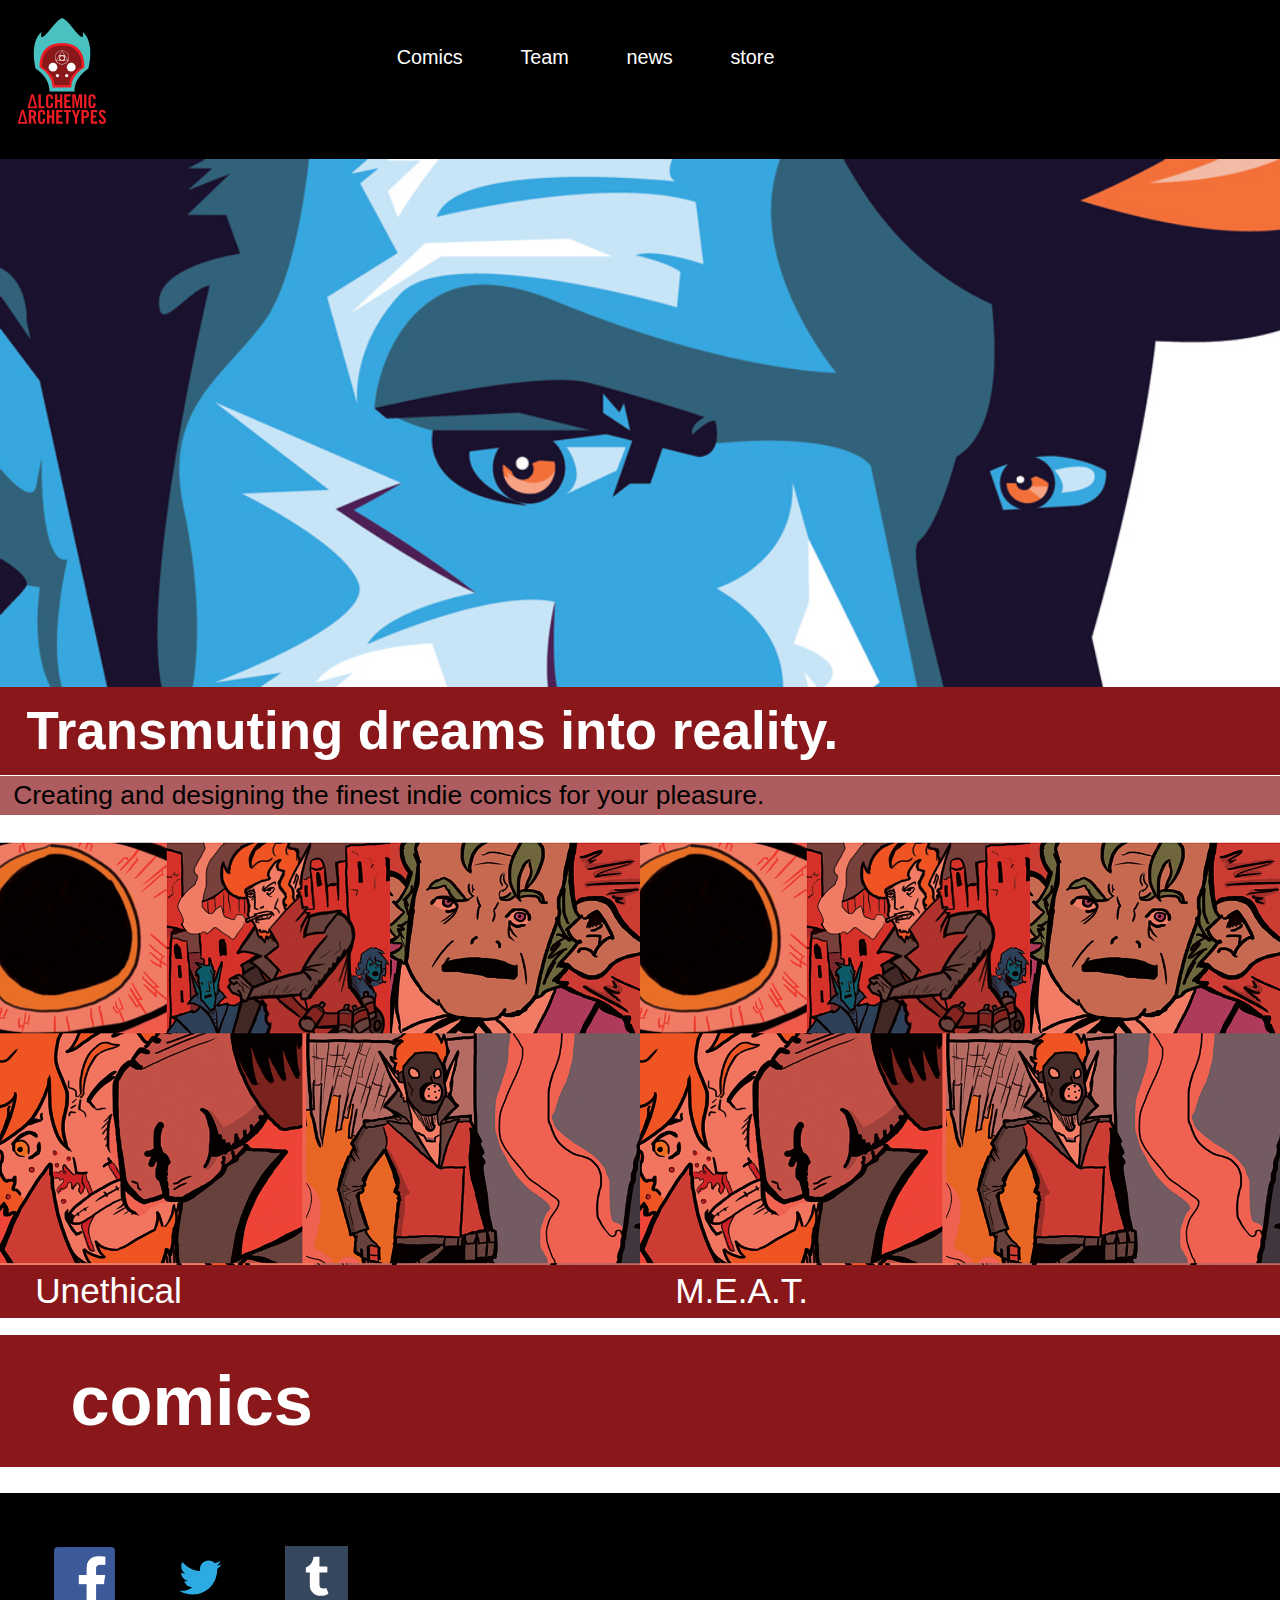
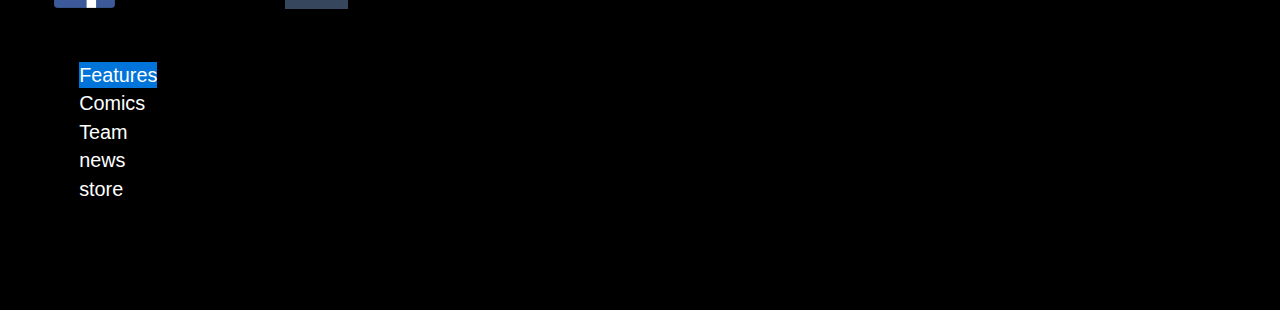
==== index.html @ e77c2485 "changes" ====
<!DOCTYPE html>
<html lang="en-ca">
<head>
  <meta charset="utf-8">
  <title>Alchemic Archetypes</title>
  <meta name="viewport" content="width=device-width,initial-scale=1">
  <link href="http://fonts.googleapis.com/css?family=Open+Sans:700,400|Merriweather:400italic,400,700" rel="stylesheet">
    <link href="css/grid.css" rel="stylesheet">
    <link href="css/type.css" rel="stylesheet">
    <link href="css/main.css" rel="stylesheet">
</head>
<body>
    <ul class="skip-links">
               <li><a href="#main">skip to main content</a></li>
                <li><a href="#navigation">skip to main navigation</a></li>
                </ul>
 <header role="banner">
   <div class="grid top">
        <div class="unit unit-xs-1 unit-s-1-2 unit-m-1-3 unit-l-1-4 logo">
            <a href="index.html"><img src="images/logo.svg"></a>
            </div>
            <div role="navigation" id="navigation" class="unit unit-xs-1 unit-s-1-2 unit-m-2-3 unit-l-3-4  island">   
            <ul class="nav is;a">
                 <li class="mega gutter"><a  href="pricing.html">Comics</a></li>
                 <li class="mega gutter"><a  href="index.html">Team</a></li>
                 <li class="mega gutter"><a  href="index.html">news</a></li>
                 <li class="mega gutter"><a  href="index.html">store</a></li>
            </ul>
            </div>
            </div>
                  
 
</header> 
     <main role="main" id="main" class="main">
 <div class="billboard">
        <img src="images/billboard.jpg" alt="transmute"/>
    </div>
        <h1>Transmuting dreams into reality.</h1>
        <p>Creating and designing the finest indie comics for your pleasure.</p> 
    </main>

    <div class="grid">
    <div class=" unit unit-s--1 unit-m-1-2 unit-l-1-2" >
    <figure> 
        <img src="images/transmute.jpg" alt="issue2">
        <figcaption> Unethical </figcaption>
    </figure>
</div>
    <div class=" unit unit-s--1 unit-m-1-2 unit-l-1-2" >
    <figure> 
        <img src="images/transmute.jpg" alt="issue2">
        <figcaption> M.E.A.T. </figcaption>
    </figure>
      
 </div>
</div>



<body>
    <div class="title">
        <h2>comics</h2>
    </div>
</body>

     <div class="grid footer micro island bottom">
        <div role="contentinfo" class="copyright unit unit-xs-1 unit-s-1- unit-m-1-3 unit-l-1-3">
            <div class="grid icons">
    <div class="unit unit-xs-1 unit-s-1 unit-m-1-3  unit-l-1-3 island">    
        <img class="icon1" src="images/facebook.svg" alt="facebook">
    </div>
    <div class="unit unit-xs-1 unit-s-1 unit-m-1-3 unit-l-1-3  island">    
    <img class="icon2" src="images/twitter.svg" alt="twitter">
    </div>
    <div class="unit unit-xs-1 unit-s-1 unit-m-1-3 unit-l-1-3  island">
    <img class="icon3" src="images/tumblr.svg" alt="tumblr">
</div>
  </div>
   <div role="navigation" id="navigation" class="unit unit-xs-1 unit-s-1-2 unit-m-1-3 unit-l-1-3  island">   
            <ul class="nav is;a">
                 <li class="mega gutter"><a class="nav-current" href="index.html">Features</a></li>
                <li class="mega gutter"><a  href="pricing.html">Comics</a></li>
                 <li class="mega gutter"><a  href="index.html">Team</a></li>
                 <li class="mega gutter"><a  href="index.html">news</a></li>
                 <li class="mega gutter"><a  href="index.html">store</a></li>
            </ul>
            </div>
            <footer>©2015 Alchemic Archetypes</footer>
             </div>
        </div>
</body>
---- css/grid.css ----
.grid {
  margin: 0;
  padding: 0;
  letter-spacing: -0.31em;
  text-rendering: optimizespeed;
  display: -webkit-flex;
  -webkit-flex-flow: row wrap;
  display: -ms-flexbox;
  -ms-flex-flow: row wrap;
}

.grid-bottom {
  -webkit-align-items: flex-end;
  -ms-align-items: flex-end;
}

.grid-middle {
  -webkit-align-items: center;
  -ms-align-items: center;
}

.opera-only :-o-prefocus, .grid {
  word-spacing: -0.43em;
}

.unit {
  letter-spacing: normal;
  text-rendering: auto;
  vertical-align: top;
  word-spacing: normal;
  display: inline-block;
  visibility: visible;
}

.grid-bottom .unit {
  vertical-align: bottom;
}

.grid-middle .unit {
  vertical-align: middle;
}

.unit-xs-hidden {
  display: none;
  visibility: hidden;
}

.unit-xs-1 {
  display: block;
  visibility: visible;
  width: 100%;
}

.unit-offset-xs-0 {
  margin-left: 0;
}

.unit-xs-1-2 {
  width: 50.0000%;
}

.unit-offset-xs-1-2 {
  margin-left: 50.0000%;
}

.unit-xs-1-3 {
  width: 33.3333%;
}

.unit-offset-xs-1-3 {
  margin-left: 33.3333%;
}

.unit-xs-2-3 {
  width: 66.6667%;
}

.unit-offset-xs-2-3 {
  margin-left: 66.6667%;
}

.unit-xs-1-4 {
  width: 25.0000%;
}

.unit-offset-xs-1-4 {
  margin-left: 25.0000%;
}

.unit-xs-3-4 {
  width: 75.0000%;
}

.unit-offset-xs-3-4 {
  margin-left: 75.0000%;
}

.unit-xs-1-2,.unit-xs-1-3,.unit-xs-2-3,.unit-xs-1-4,.unit-xs-3-4 {
  display: inline-block;
  visibility: visible;
}

@media only screen and (min-width: 25em) {

.unit-s-hidden {
  display: none;
  visibility: hidden;
}

.unit-s-1 {
  display: block;
  visibility: visible;
  width: 100%;
}

.unit-offset-s-0 {
  margin-left: 0;
}

.unit-s-1-2 {
  width: 50.0000%;
}

.unit-offset-s-1-2 {
  margin-left: 50.0000%;
}

.unit-s-1-3 {
  width: 33.3333%;
}

.unit-offset-s-1-3 {
  margin-left: 33.3333%;
}

.unit-s-2-3 {
  width: 66.6667%;
}

.unit-offset-s-2-3 {
  margin-left: 66.6667%;
}

.unit-s-1-4 {
  width: 25.0000%;
}

.unit-offset-s-1-4 {
  margin-left: 25.0000%;
}

.unit-s-3-4 {
  width: 75.0000%;
}

.unit-offset-s-3-4 {
  margin-left: 75.0000%;
}

.unit-s-1-2,.unit-s-1-3,.unit-s-2-3,.unit-s-1-4,.unit-s-3-4 {
  display: inline-block;
  visibility: visible;
}

}

@media only screen and (min-width: 38em) {

.unit-m-hidden {
  display: none;
  visibility: hidden;
}

.unit-m-1 {
  display: block;
  visibility: visible;
  width: 100%;
}

.unit-offset-m-0 {
  margin-left: 0;
}

.unit-m-1-2 {
  width: 50.0000%;
}

.unit-offset-m-1-2 {
  margin-left: 50.0000%;
}

.unit-m-1-3 {
  width: 33.3333%;
}

.unit-offset-m-1-3 {
  margin-left: 33.3333%;
}

.unit-m-2-3 {
  width: 66.6667%;
}

.unit-offset-m-2-3 {
  margin-left: 66.6667%;
}

.unit-m-1-4 {
  width: 25.0000%;
}

.unit-offset-m-1-4 {
  margin-left: 25.0000%;
}

.unit-m-3-4 {
  width: 75.0000%;
}

.unit-offset-m-3-4 {
  margin-left: 75.0000%;
}

.unit-m-1-2,.unit-m-1-3,.unit-m-2-3,.unit-m-1-4,.unit-m-3-4 {
  display: inline-block;
  visibility: visible;
}

}

@media only screen and (min-width: 60em) {

.unit-l-hidden {
  display: none;
  visibility: hidden;
}

.unit-l-1 {
  display: block;
  visibility: visible;
  width: 100%;
}

.unit-offset-l-0 {
  margin-left: 0;
}

.unit-l-1-2 {
  width: 50.0000%;
}

.unit-offset-l-1-2 {
  margin-left: 50.0000%;
}

.unit-l-1-3 {
  width: 33.3333%;
}

.unit-offset-l-1-3 {
  margin-left: 33.3333%;
}

.unit-l-2-3 {
  width: 66.6667%;
}

.unit-offset-l-2-3 {
  margin-left: 66.6667%;
}

.unit-l-1-4 {
  width: 25.0000%;
}

.unit-offset-l-1-4 {
  margin-left: 25.0000%;
}

.unit-l-3-4 {
  width: 75.0000%;
}

.unit-offset-l-3-4 {
  margin-left: 75.0000%;
}

.unit-l-1-2,.unit-l-1-3,.unit-l-2-3,.unit-l-1-4,.unit-l-3-4 {
  display: inline-block;
  visibility: visible;
}

}
---- css/type.css ----
html {
  font: normal 100%/1.5 "helvetica",sans-serif;
}

h1, h2, h3, h4, h5, h6,
p, ul, ol, dl, dd, figure,
blockquote, details, hr,
fieldset, pre, table {
  margin: 0 0 1.5rem;
}

.yotta {
  font-size: 2.2807rem;
  line-height: 1.3154;
}

.zetta {
  font-size: 2.0273rem;
  line-height: 1.4798;
}

h1, .exa {
  font-size: 1.8020rem;
  line-height: 1.6648;
}

h2, .peta {
  font-size: 1.6018rem;
  line-height: 1.8729;
}

h3, .tera {
  font-size: 1.4238rem;
  line-height: 1.0535;
}

h4, .giga {
  font-size: 1.2656rem;
  line-height: 1.1852;
}

h5, .mega {
  font-size: 1.1250rem;
  line-height: 1.3333;
}

h6, .kilo {
  font-size: 1.0000rem;
  line-height: 1.5000;
}

small, .milli {
  font-size: 0.8889rem;
  line-height: 1.6875;
}

.micro {
  font-size: 0.7901rem;
  line-height: 1.8984;
}

figure {
  overflow: hidden;
  padding: 0;
  margin: 0;
  margin-top: 0;
  padding-top: 0;
}

sub,
sup {
  font-size: 75%;
  line-height: 1px;
  position: relative;
  vertical-align: baseline;
}

sup {
  top: -0.5em;
}

sub {
  bottom: -0.25em;
}

.push {
  margin-bottom: 1.5rem;
}

.push-none, .push-0 {
  margin-bottom: 0;
}

.push-double, .push-2 {
  margin-bottom: 3.0000rem;
}

.push-half, .push-1-2 {
  margin-bottom: 0.7500rem;
}

.pad-top, .pad-t {
  padding-top: 1.5rem;
}

.pad-bottom, .pad-b {
  padding-bottom: 1.5rem;
}

.pad-top-double, .pad-t-2 {
  padding-top: 3.0000rem;
}

.pad-bottom-double, .pad-b-2 {
  padding-bottom: 3.0000rem;
}

.pad-top-half, .pad-t-1-2 {
  padding-top: 0.7500rem;
}

.pad-bottom-half, .pad-b-1-2 {
  padding-bottom: 0.7500rem;
}

.island {
  padding: 1.5rem;
}

.island-half, .island-1-2 {
  padding: 0.7500rem;
}

.island-double, .island-2 {
  padding: 3.0000rem;
}

.gutter {
  padding-left: 1.5rem;
  padding-right: 1.5rem;
}

.gutter-half, .gutter-1-2 {
  padding-left: 0.7500rem;
  padding-right: 0.7500rem;
}

.gutter-double, .gutter-2 {
  padding-left: 3.0000rem;
  padding-right: 3.0000rem;
}

h1, h2, h3, h4, h5, h6,
.brand-family 
}
---- css/main.css ----
@-moz-viewport { width: device-width; scale: 1; }
@-ms-viewport { width: device-width; scale: 1; }
@-o-viewport { width: device-width; scale: 1; }
@-webkit-viewport { width: device-width; scale: 1; }
@viewport { width: device-width; scale: 1; }

html {
  margin: 0;
  padding: 0;
  box-sizing: border-box;
background-color: #ffffff;
  
  -moz-text-size-adjust: 100%;
  -ms-text-size-adjust: 100%;
  -webkit-text-size-adjust: 100%;
  text-size-adjust: 100%;
}

@media only screen and (min-width: 60em) {
    
    html {
        font-size: 110%;
    }
}

@media only screen and (min-width: 90em) {
    
    html {
        font-size: 120%;
    }
}

@media only screen and (min-width: 120em) {
    
    html {
        font-size: 130%;
    }
}


*, *:before, *:after {
  box-sizing: inherit;
}

body {
  margin: 0;
  padding: 0;
}

h2 {
    padding-left: 1em;
}

.title {
    background-color: #8a181b;
}

.main {
    background-color: #ffffff;
}

a:focus {
    outline: 3px solid #000;
}

a:hover,
a:active {
    /*
    its ok to remove the focus rectangle for mouse users,
    its not okay to remove it for keyboard users!!!!!!!!!!
    */
    
    outline:none;
}

.skip-links {
    margin: 0;
    padding: 0;
    list-style-type: none;
}


.skip-links a{
    position: absolute;
    top: -3em;
    background-color: #000;
    color: #fff;
    text-decoration: none;
    padding: 0.5em 0.75em;
    font-size: 1.25em;
}

.skip-links a:focus {
    top: 0;
}
    

img {
  display: block;
  width: 100%;
}


.nav {
    padding: 0;
    list-style-type: none;
}

.nav a{
    display: block;
    text-decoration: none;
    color: #fff;
}

.nav a:hover,
.nav a:focus,
.nav a:active,
.nav .nav-current, 
.nav .nav-current:link,
.nav .nav-current:visited {
    background-color: #0074D9;
    
    color: #fff;
}

header {
    background-color: #black;
    overflow: hidden;
}

.logo {
    margin-left: 1em;
    width: 100%;
    max-width: 5em;
    
}


.top {
    background-color: #000000;
    padding-bottom: 2em;
    padding-top: 1em;
}

.footer {
    background-color: #000000;
    overflow: hidden;
}

.billboard {
    overflow: hidden;
    background-size: 80rem;
    background-repeat: no-repeat;
    max-height: 30rem;
}

h1 {
    color: #ffffff;
    background-color: #8a181b;
    padding-left: .5em;
}

p {
    background-color: rgba(138, 24, 27, 0.7);
    padding-left: .5em;
    margin-top: -1em;
}

.image {
    position: relative;
    width: 100;
}

figcaption {
    background-color: #8a181b;
    font-size: 2em;
    color: #ffffff;
    padding-left: 1em;
}

figure {
    overflow: hidden;
    padding-bottom: 1em;
}
    



.back {
    background-color: ;
    opacity: 0.6;
}

.subhead{
    color: white; 
}

h2 {
    text-align: left;
    font-size:4em;
    color: #ffffff;
}

.sign a {
    background-color: yellow;
    text-decoration: none;
    padding: .75em;
    border: none;
    border-radius: 20px;
    margin: 0;

}




.text {
    padding: 1em;
    color: white;
}

.pricesign {
    text-decoration: none;
    background-color: yellow;
    border-radius: 8px;
    padding: .5em;
    margin: 1em
}

.bottombutton {
    padding-bottom: 3em;
    text-align: center;
    text-decoration: none
}

.end {
    padding: 0;
    padding-top: 2em;
    text-align: center;
}



@media only screen and (min-width: 20em) {
   
    
    .nav-footer {
        text-align: left;
    }
    
    .copyright {
        text-align: top;
    }
   
.thanks {
    font-size: 5em;
}

.icons {
    max-width: 10em;
}

.icon1 {
    max-width: 5em;
}

.icon2 {
    max-width: 5em;
}

.icon3 {
    max-width: 5em;
}

h1 {
    font-size: 1em;
}

p {
    font-size: 1em;
    margin-top: -25px;
}
}


@media only screen and (min-width: 38em) {
    
   
    .nav {
        text-align: center;
    }
    
    .nav li {
        display: inline-block
    }
    .nav-footer {
        text-align: right;
    }
    
    .sign a {
        font-size: 3rem;
    }

    .sign {
        padding-top: 4em;
    }
    
   .thanks {
       font-size: 10em;
   }
    .bottombutton {
        padding: 0;
        padding-bottom: 3em;
        text-align: center;
}
    
.icons {
    max-width: 10em;
}
    
h1 {
    font-size: 3em;
}

p {
    font-size: 1.5em;
    margin-top: -26px;
}
}


@media only screen and (min-width: 60em) { 



    
    
    }
    .bottombutton {
        padding: 0;
        padding-bottom: 3em;
        text-align: center;
}    

.icons {
    max-width: 25em;
}
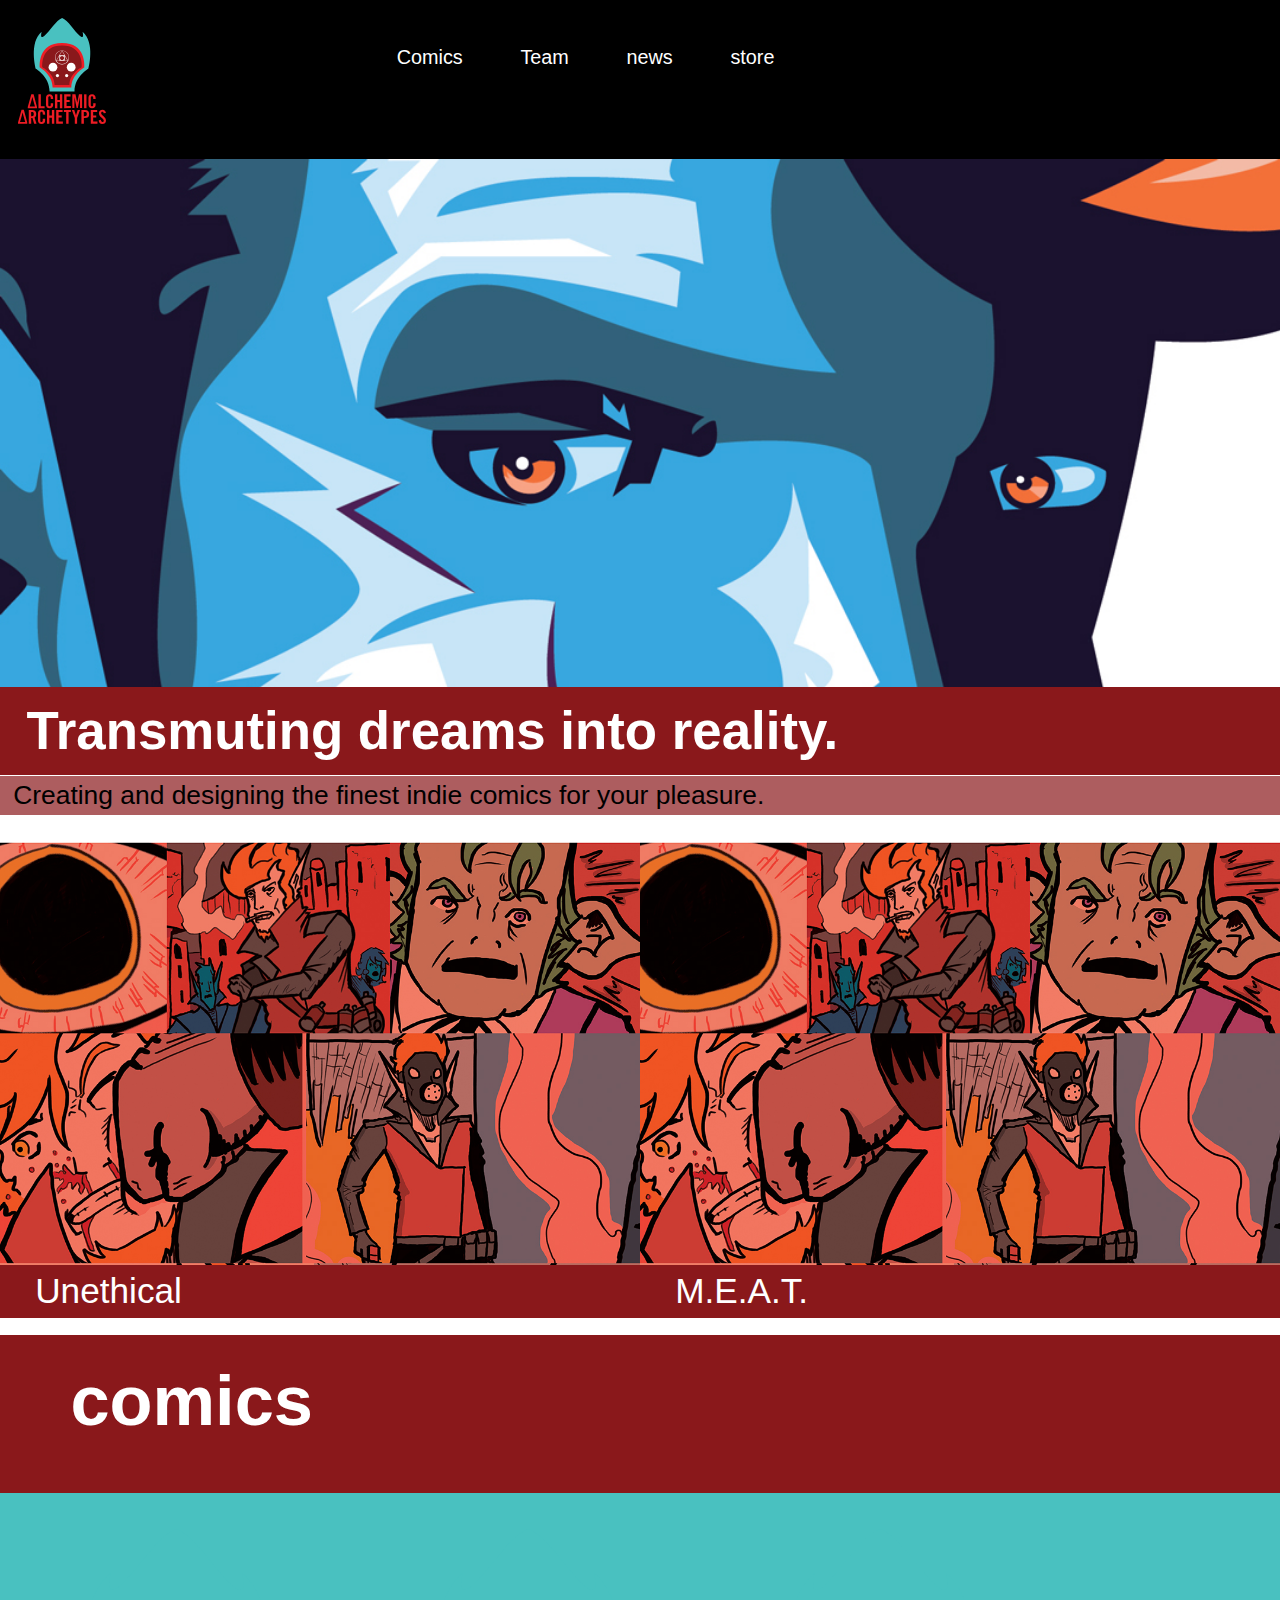
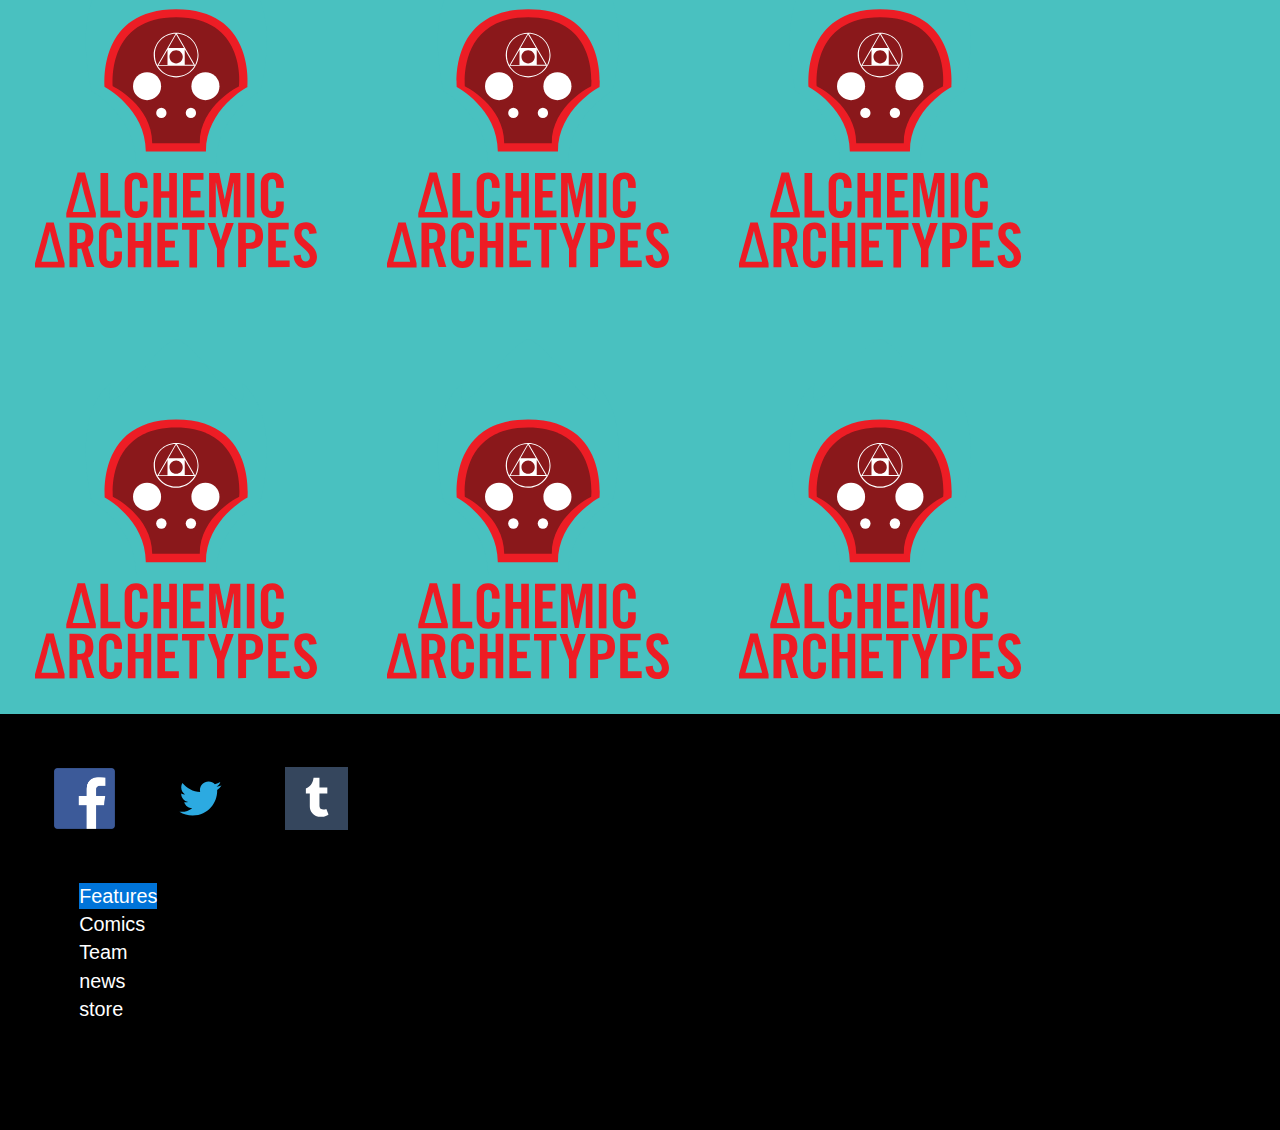
==== commit f8de8adf: "alchemic" ====
--- a/index.html
+++ b/index.html
@@ -58,9 +58,42 @@
 
 
 <body>
-    <div class="title">
+ <div class="background grid">
+    <div class="title unit unit-xs-1 unit-s-1 unit-m-1 unit-l-1">
         <h2>comics</h2>
     </div>
+    <div class="pic unit unit-s--1 unit-m-1-3 unit-l-1-3">
+    <img src="images/logo.svg" alt="logo2">
+  </div>
+    <div class="pic unit unit-s--1 unit-m-1-3 unit-l-1-3">
+    <img src="images/logo.svg" alt="logo2">
+</div>
+    <div class="pic unit unit-s--1 unit-m-1-3 unit-l-1-3">
+    <img src="images/logo.svg" alt="logo2">
+</div>
+<div class="pic unit unit-s--1 unit-m-1-3 unit-l-1-3">
+    <img src="images/logo.svg" alt="logo2">
+  </div>
+    <div class="pic unit unit-s--1 unit-m-1-3 unit-l-1-3">
+    <img src="images/logo.svg" alt="logo2">
+</div>
+    <div class="pic unit unit-s--1 unit-m-1-3 unit-l-1-3">
+    <img src="images/logo.svg" alt="logo2">
+</div>
+</div>
+
+
+
+
+
+
+
+
+
+
+
+
+
 </body>
 
      <div class="grid footer micro island bottom">
--- a/css/main.css
+++ b/css/main.css
@@ -183,7 +183,10 @@
     padding-bottom: 1em;
 }
     
-
+.pic {
+    max-width: 20em;
+    padding: 2em;
+}
 
 
 .back {
@@ -199,6 +202,10 @@
     text-align: left;
     font-size:4em;
     color: #ffffff;
+}
+
+.background {
+    background-color: #49c1c0;
 }
 
 .sign a {
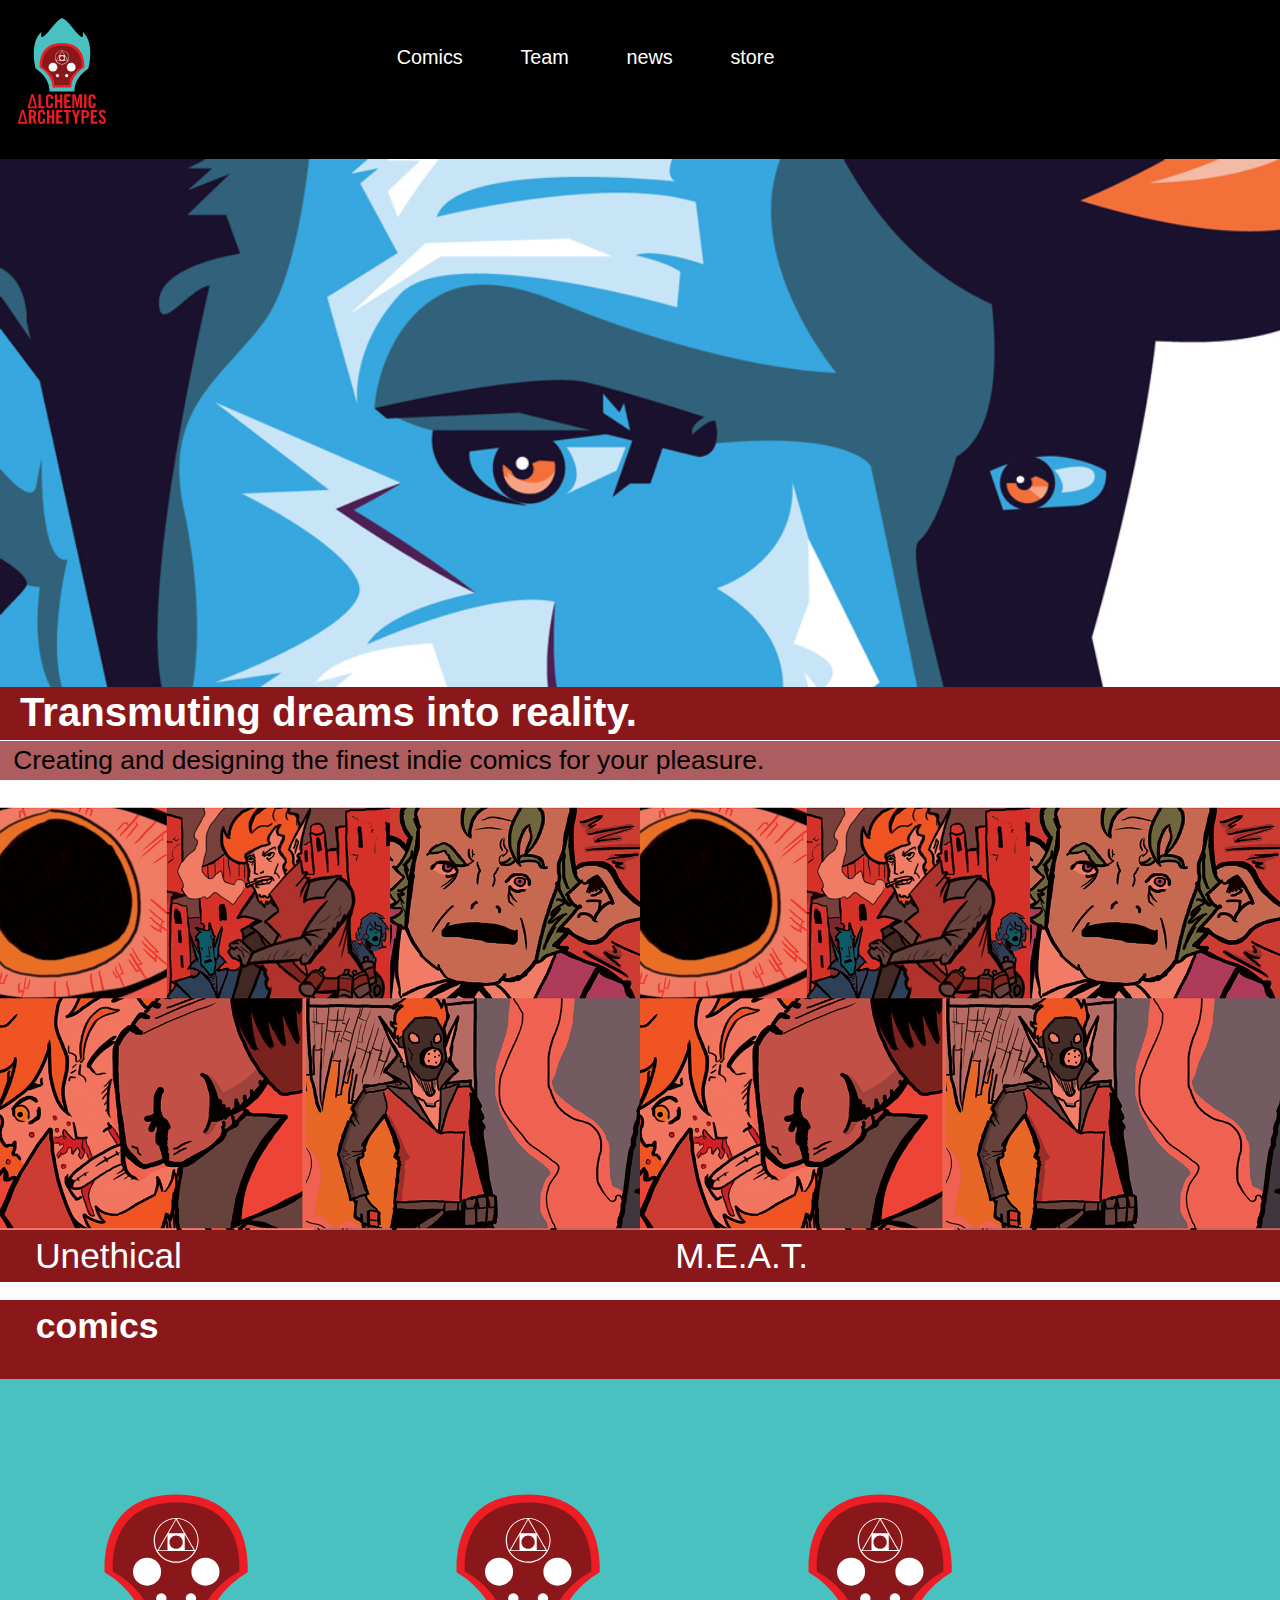
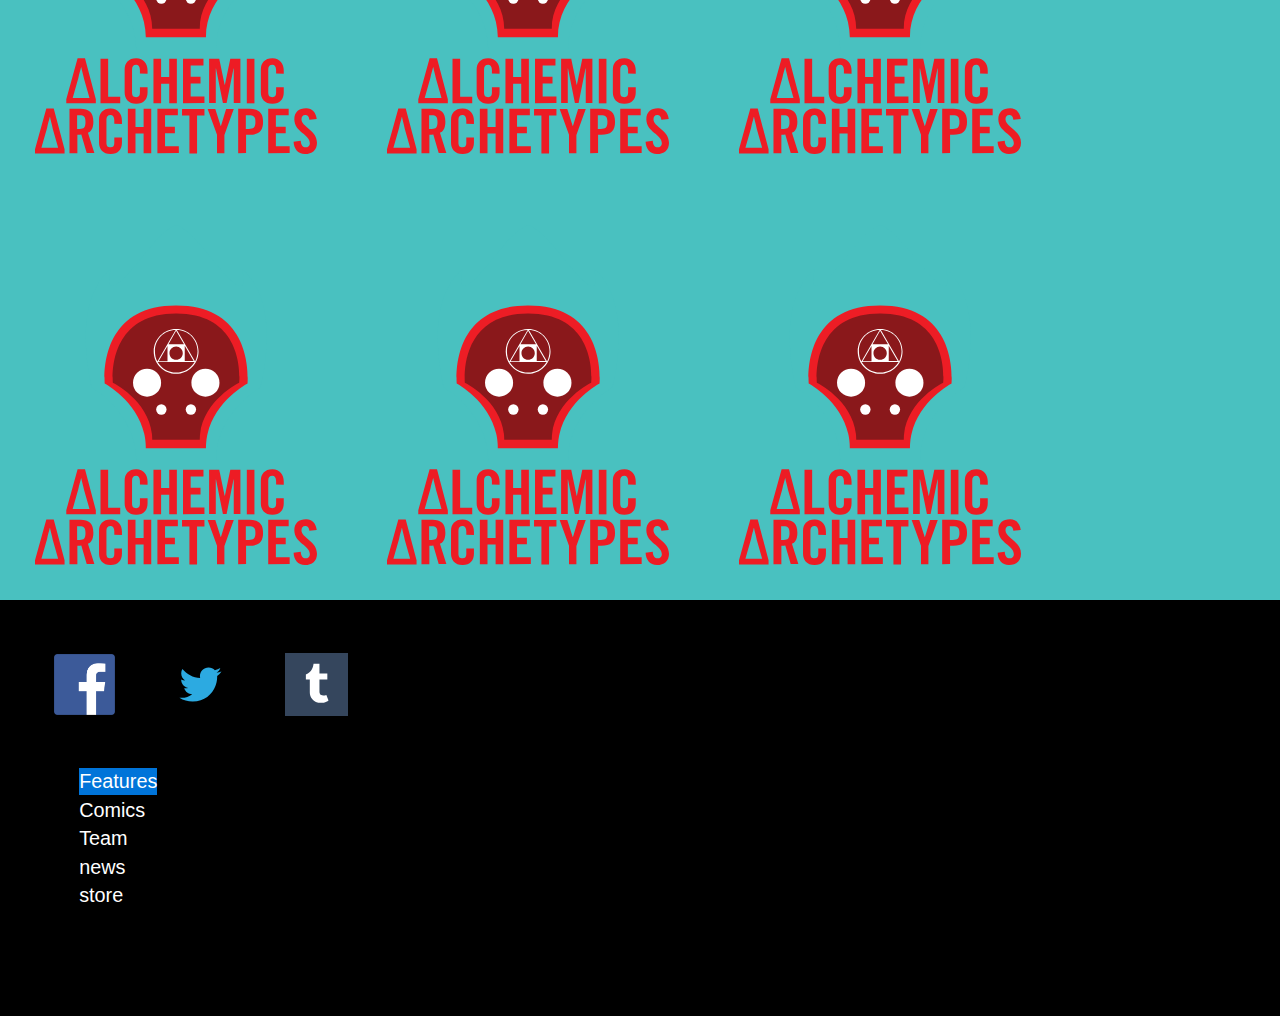
==== commit 1cb7ff90: "achemic" ====
--- a/index.html
+++ b/index.html
@@ -35,7 +35,7 @@
  <div class="billboard">
         <img src="images/billboard.jpg" alt="transmute"/>
     </div>
-        <h1>Transmuting dreams into reality.</h1>
+        <h1 class="yotta">Transmuting dreams into reality.</h1>
         <p>Creating and designing the finest indie comics for your pleasure.</p> 
     </main>
 
@@ -60,24 +60,24 @@
 <body>
  <div class="background grid">
     <div class="title unit unit-xs-1 unit-s-1 unit-m-1 unit-l-1">
-        <h2>comics</h2>
+        <h2 class="zetta">comics</h2>
     </div>
-    <div class="pic unit unit-s--1 unit-m-1-3 unit-l-1-3">
+    <div class="pic unit unit-s--1 unit-m-1-3 unit-l-1-3 unit-xl-1-3">
+    <img src="images/logo.svg" alt="logo2">
+  </div> 
+    <div class="pic unit unit-s--1 unit-m-1-3 unit-l-1-3 unit-xl-1-3">
+    <img src="images/logo.svg" alt="logo2">
+</div>
+    <div class="pic unit unit-s--1 unit-m-1-3 unit-l-1-3 unit-xl-1-3">
+    <img src="images/logo.svg" alt="logo2">
+</div>
+<div class="pic unit unit-s--1 unit-m-1-3 unit-l-1-3 unit-xl-1-3">
     <img src="images/logo.svg" alt="logo2">
   </div>
-    <div class="pic unit unit-s--1 unit-m-1-3 unit-l-1-3">
+    <div class="pic unit unit-s--1 unit-m-1-3 unit-l-1-3 unit-xl-1-3">
     <img src="images/logo.svg" alt="logo2">
 </div>
-    <div class="pic unit unit-s--1 unit-m-1-3 unit-l-1-3">
-    <img src="images/logo.svg" alt="logo2">
-</div>
-<div class="pic unit unit-s--1 unit-m-1-3 unit-l-1-3">
-    <img src="images/logo.svg" alt="logo2">
-  </div>
-    <div class="pic unit unit-s--1 unit-m-1-3 unit-l-1-3">
-    <img src="images/logo.svg" alt="logo2">
-</div>
-    <div class="pic unit unit-s--1 unit-m-1-3 unit-l-1-3">
+    <div class="pic unit unit-s--1 unit-m-1-3 unit-l-1-3 unit-xl-1-3">
     <img src="images/logo.svg" alt="logo2">
 </div>
 </div>
--- a/css/type.css
+++ b/css/type.css
@@ -1,5 +1,5 @@
 html {
-  font: normal 100%/1.5 "helvetica",sans-serif;
+  font: normal 100%/1.5 "trade gothic",sans-serif;
 }
 
 h1, h2, h3, h4, h5, h6,
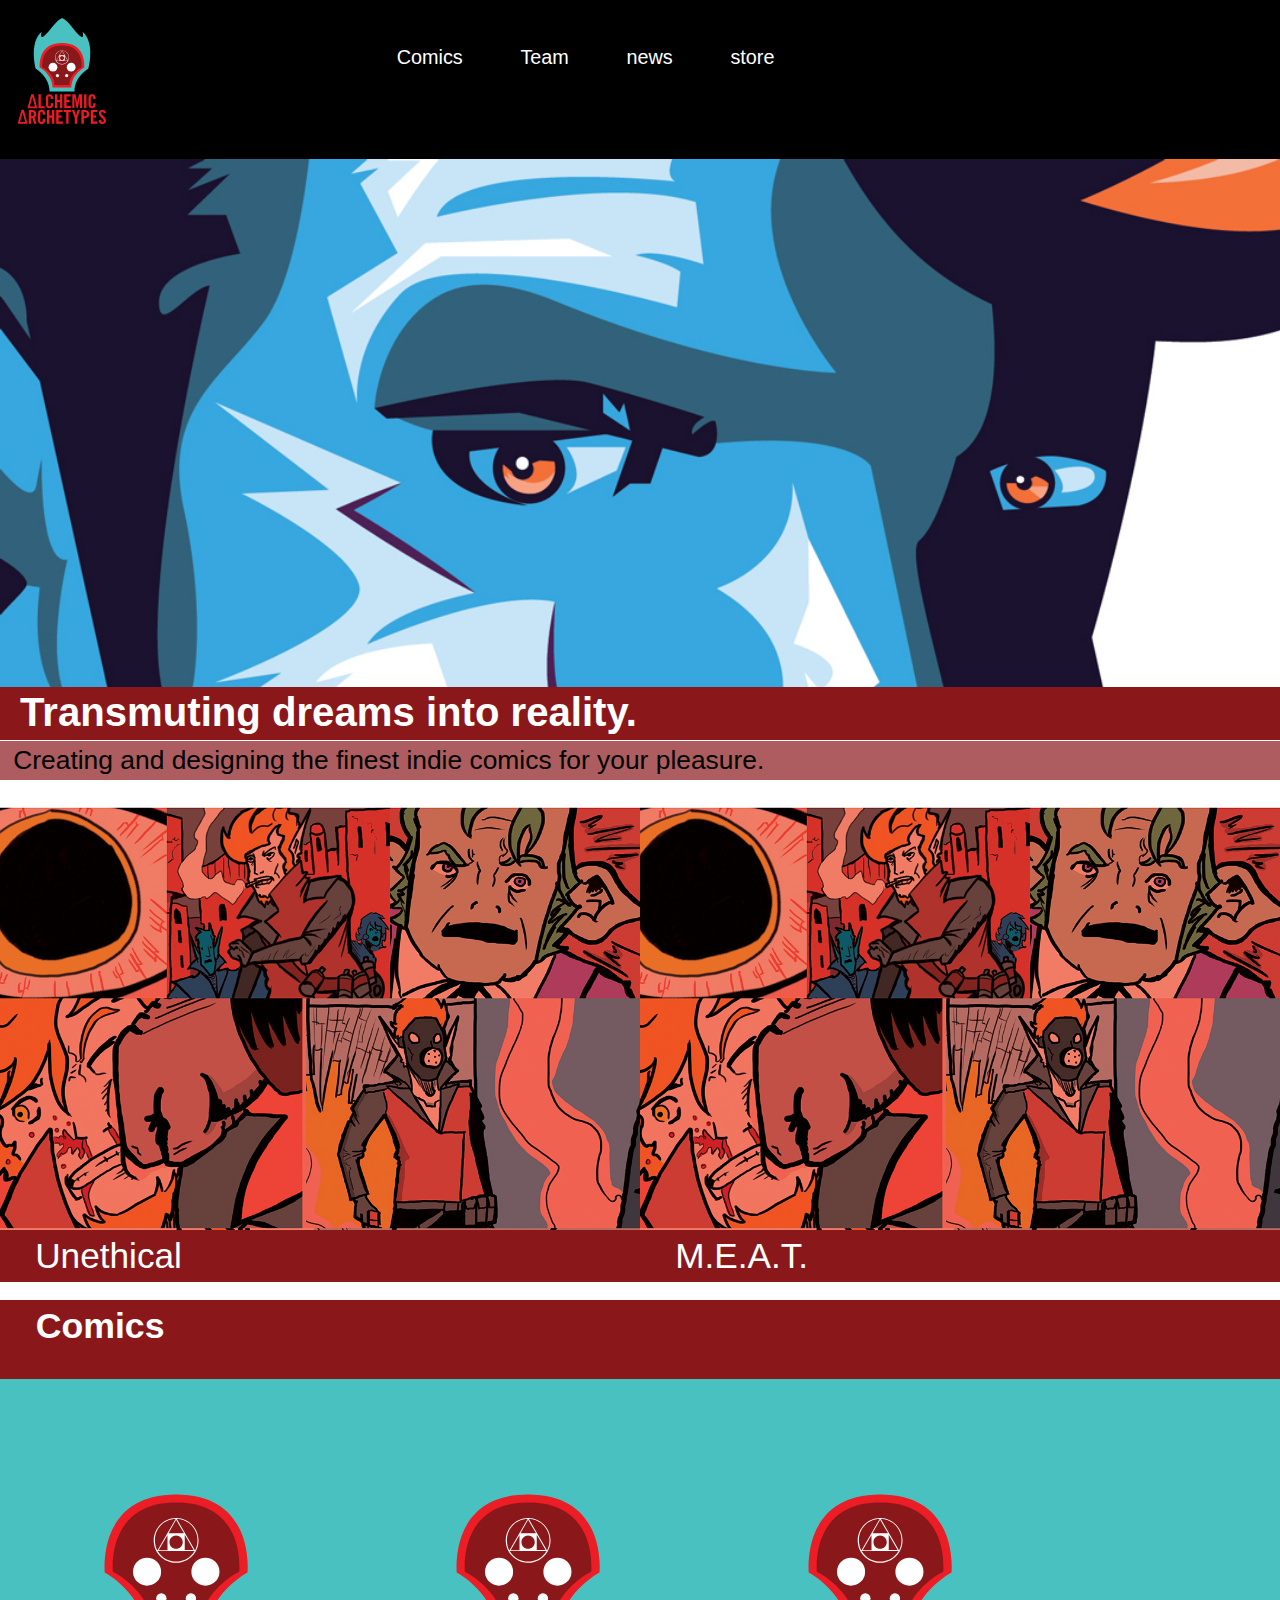
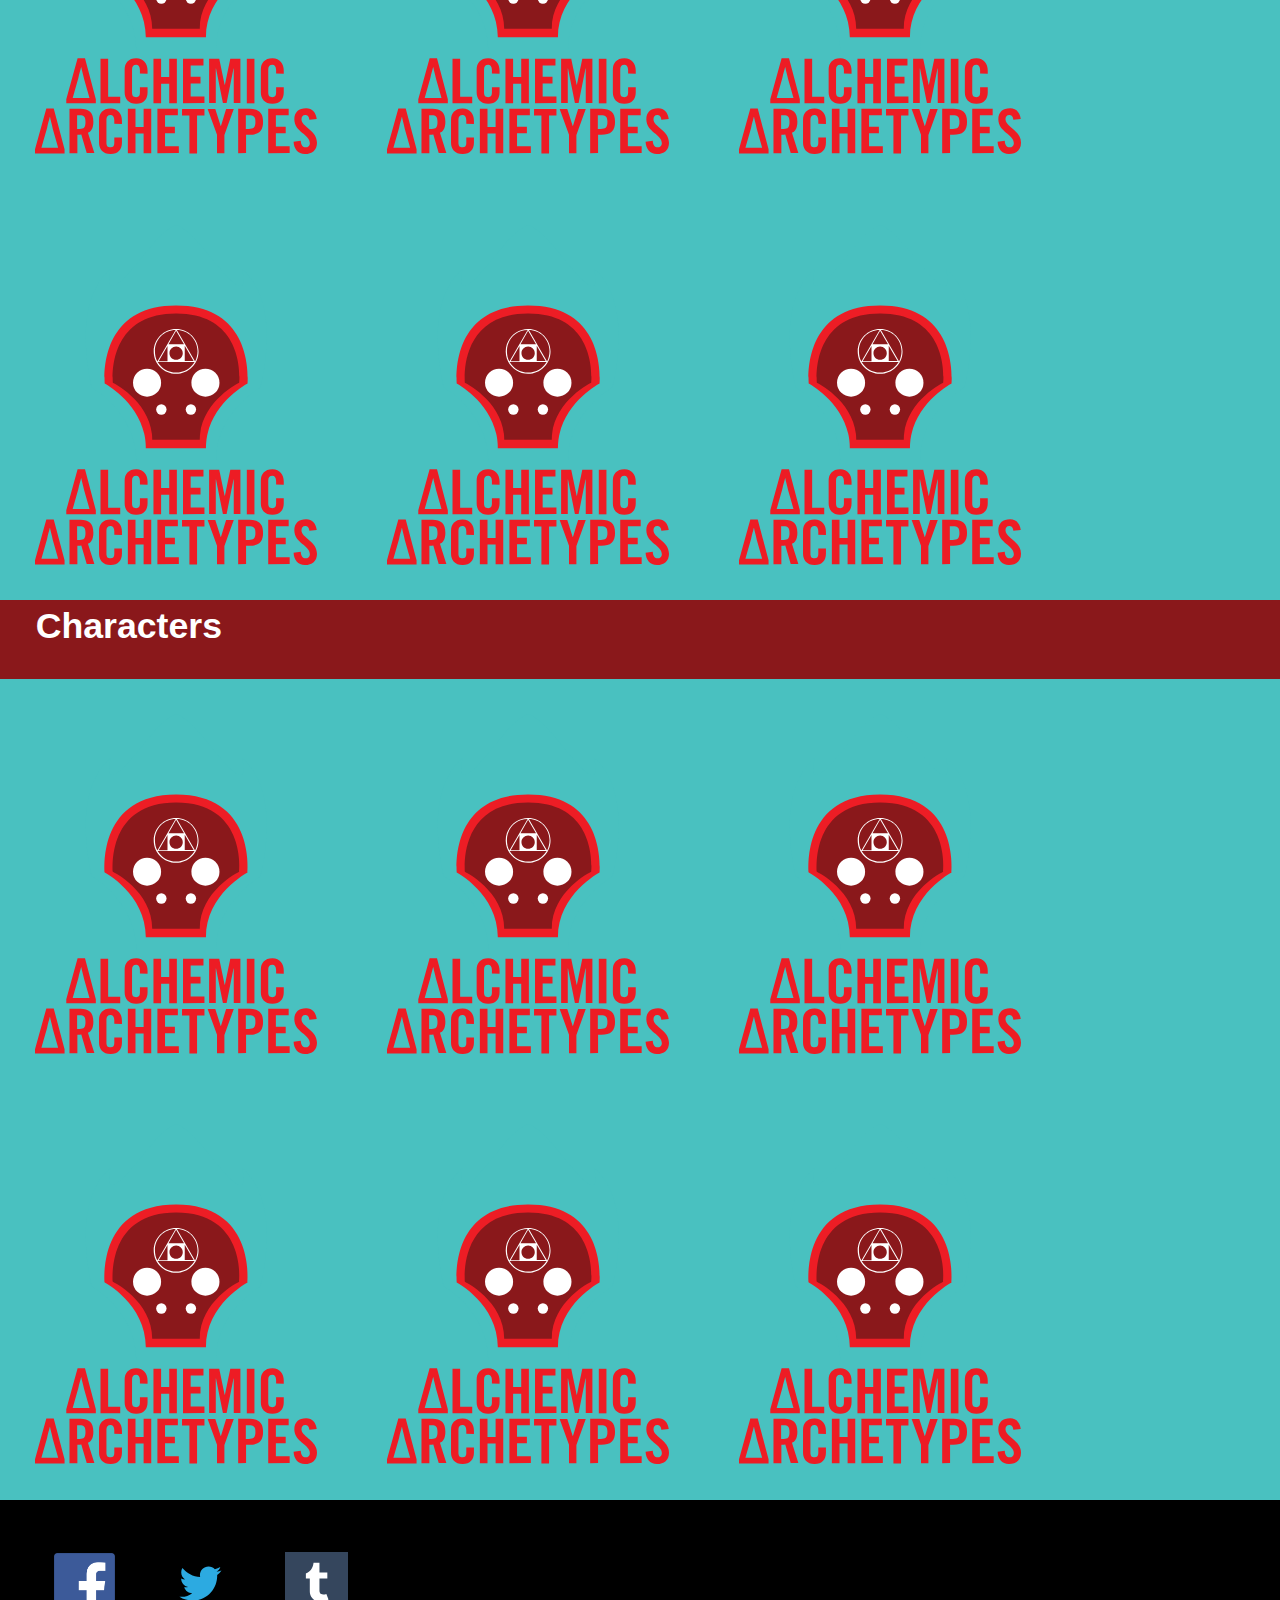
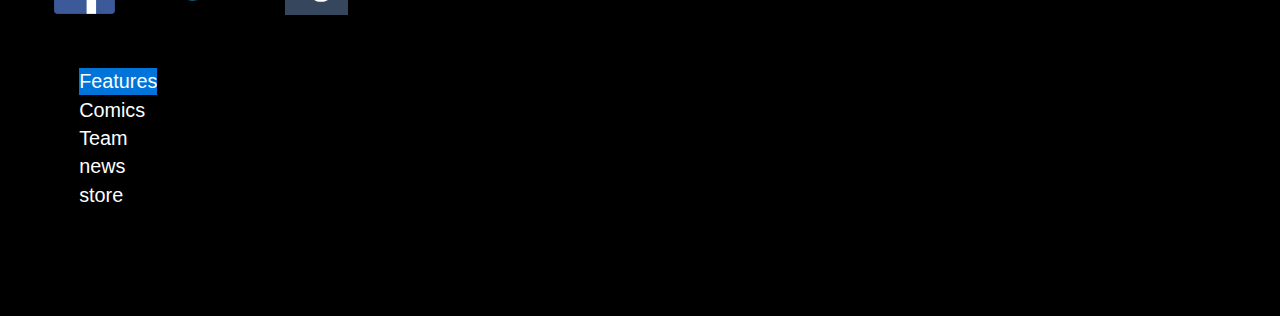
==== commit bda14739: "alchemic" ====
--- a/index.html
+++ b/index.html
@@ -60,7 +60,31 @@
 <body>
  <div class="background grid">
     <div class="title unit unit-xs-1 unit-s-1 unit-m-1 unit-l-1">
-        <h2 class="zetta">comics</h2>
+        <h2 class="zetta">Comics</h2>
+    </div>
+    <div class="pic unit unit-s--1 unit-m-1-3 unit-l-1-3 unit-xl-1-3">
+    <img src="images/logo.svg" alt="logo2">
+  </div> 
+    <div class="pic unit unit-s--1 unit-m-1-3 unit-l-1-3 unit-xl-1-3">
+    <img src="images/logo.svg" alt="logo2">
+</div>
+    <div class="pic unit unit-s--1 unit-m-1-3 unit-l-1-3 unit-xl-1-3">
+    <img src="images/logo.svg" alt="logo2">
+</div>
+<div class="pic unit unit-s--1 unit-m-1-3 unit-l-1-3 unit-xl-1-3">
+    <img src="images/logo.svg" alt="logo2">
+  </div>
+    <div class="pic unit unit-s--1 unit-m-1-3 unit-l-1-3 unit-xl-1-3">
+    <img src="images/logo.svg" alt="logo2">
+</div>
+    <div class="pic unit unit-s--1 unit-m-1-3 unit-l-1-3 unit-xl-1-3">
+    <img src="images/logo.svg" alt="logo2">
+</div>
+</div>
+
+ <div class="background grid">
+    <div class="title unit unit-xs-1 unit-s-1 unit-m-1 unit-l-1">
+        <h2 class="zetta">Characters</h2>
     </div>
     <div class="pic unit unit-s--1 unit-m-1-3 unit-l-1-3 unit-xl-1-3">
     <img src="images/logo.svg" alt="logo2">
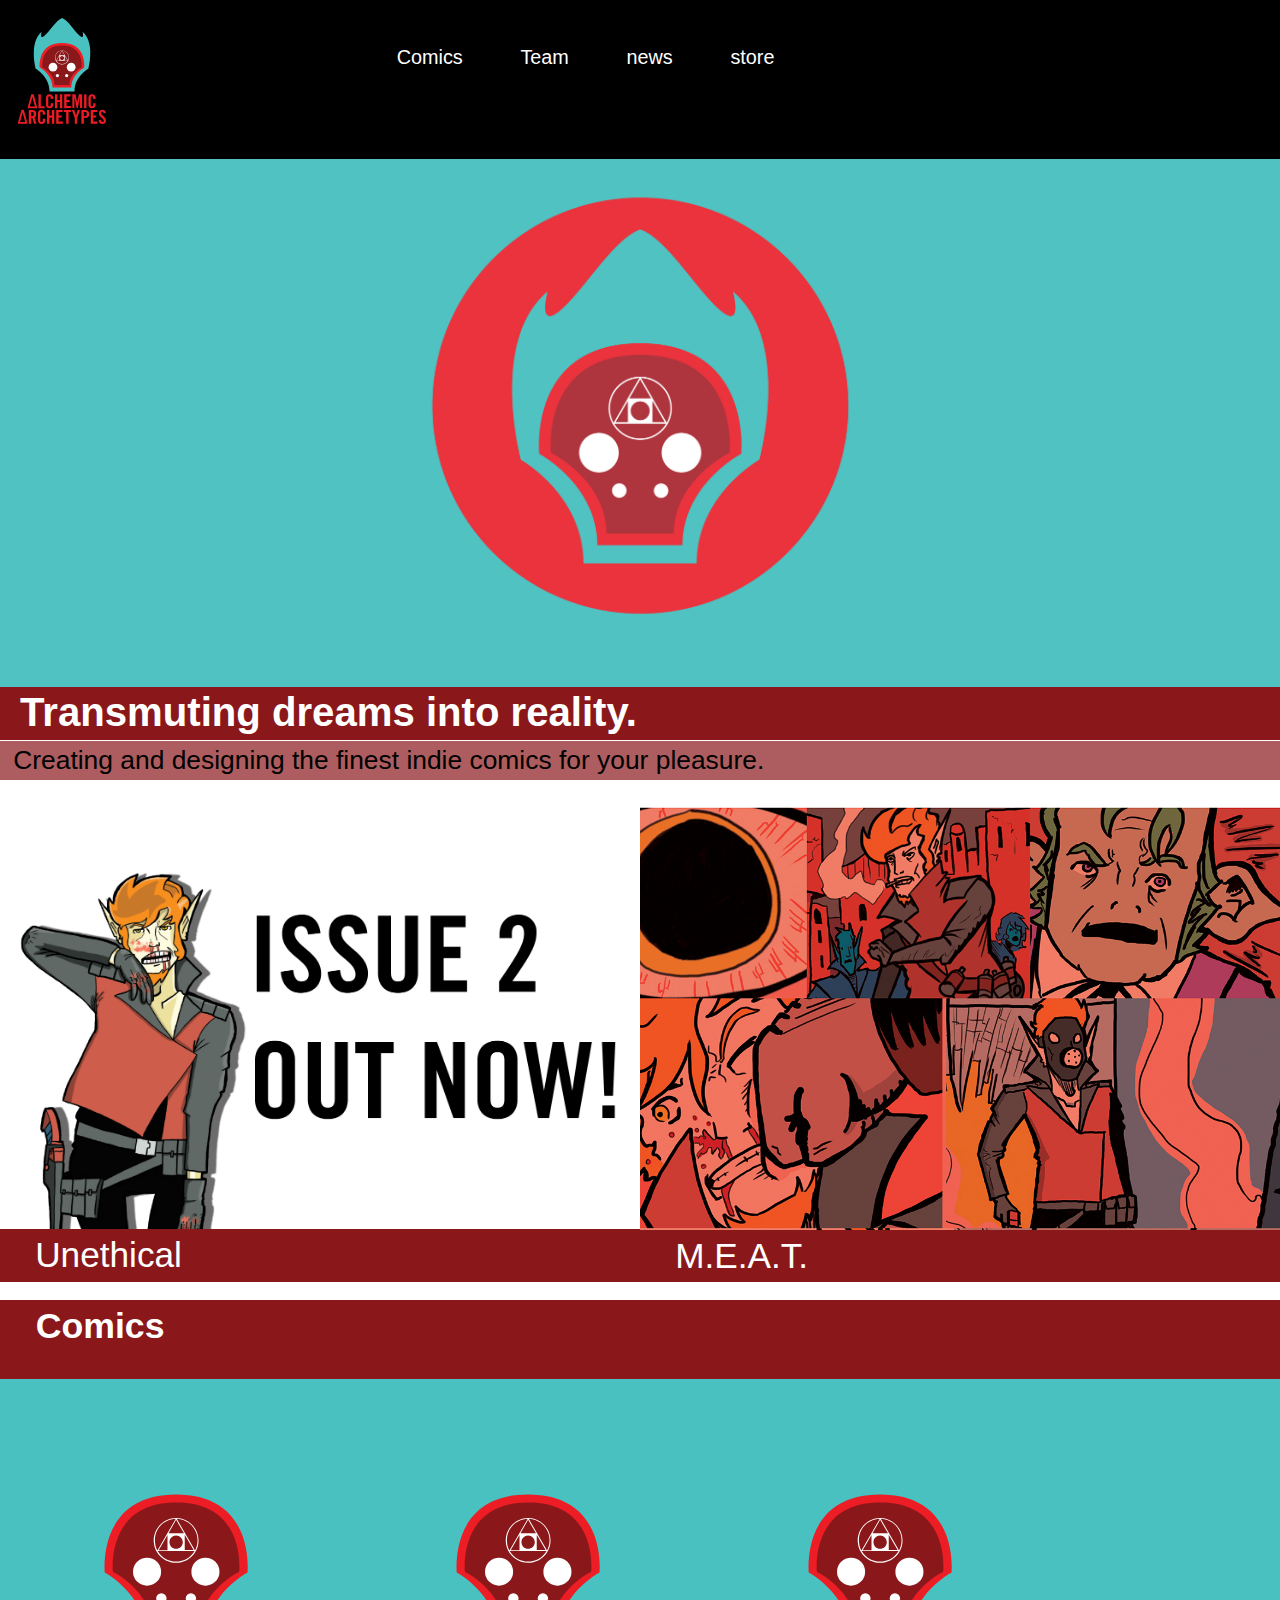
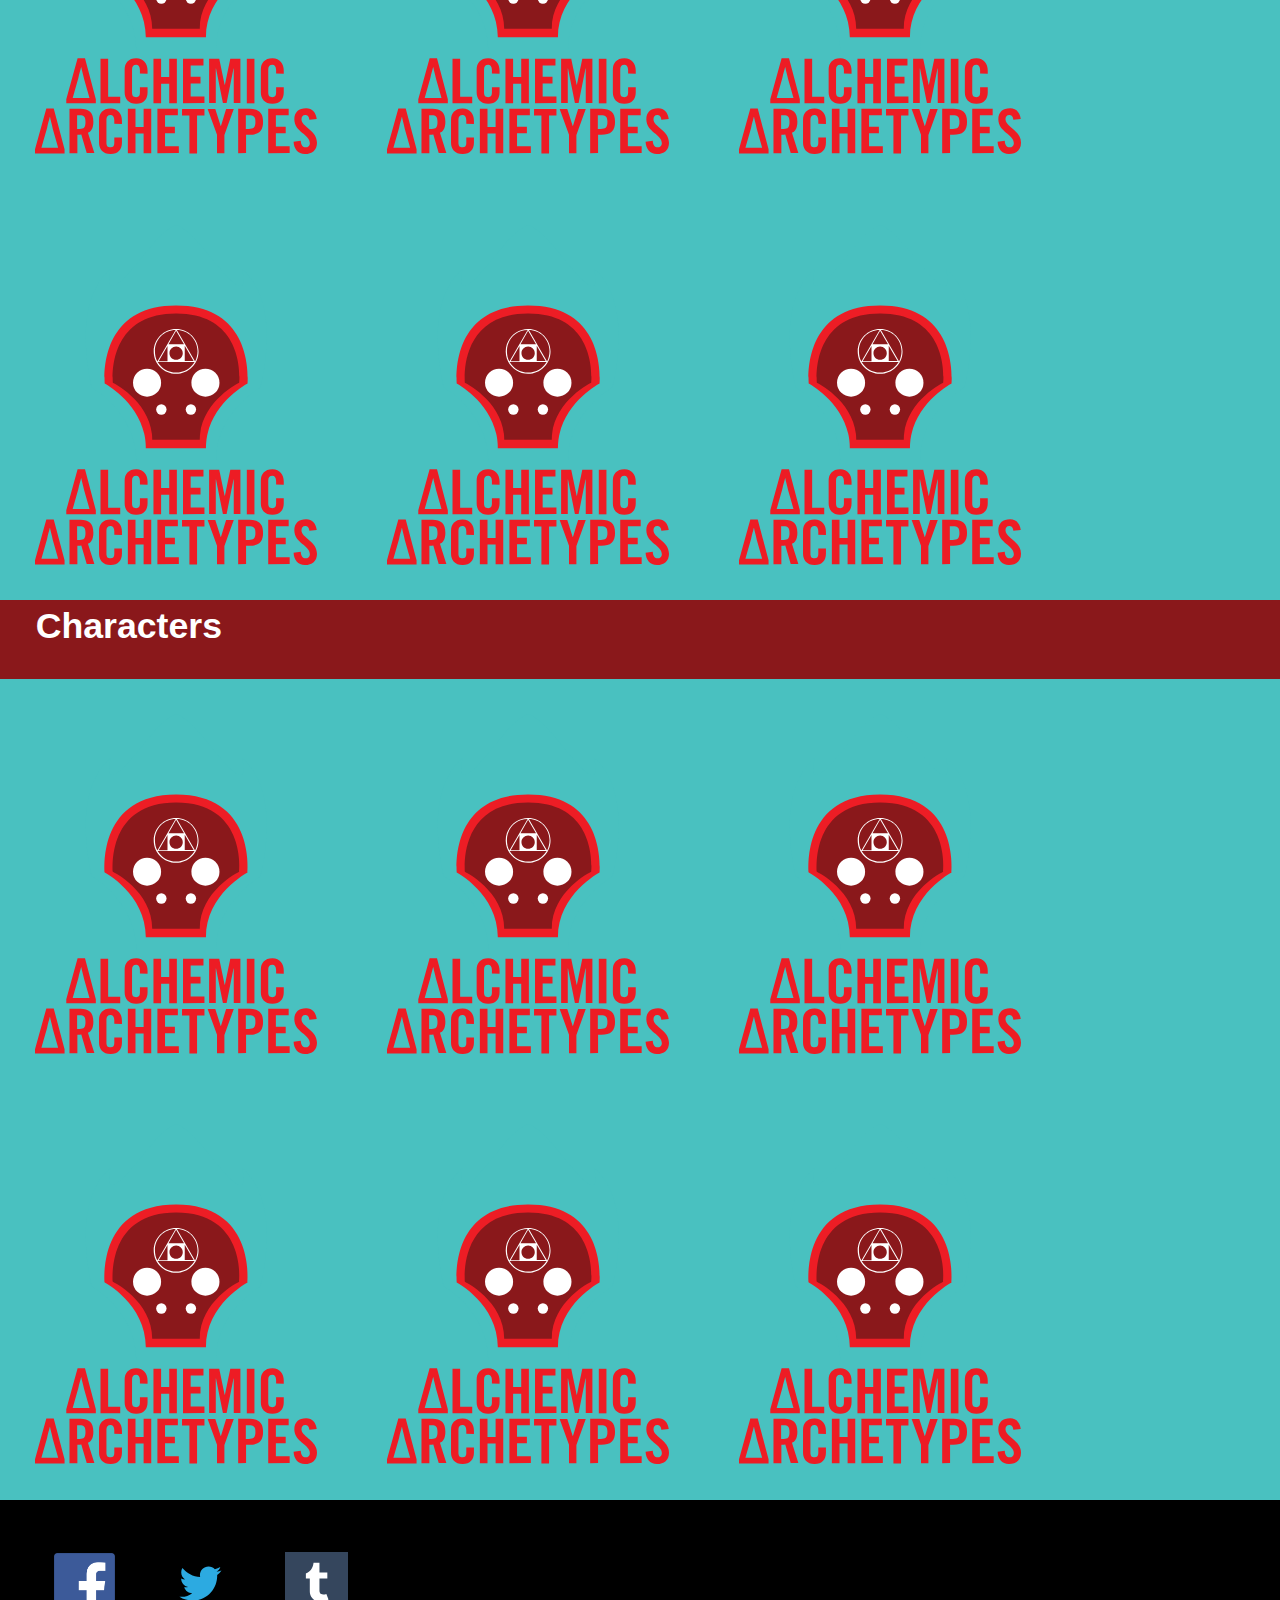
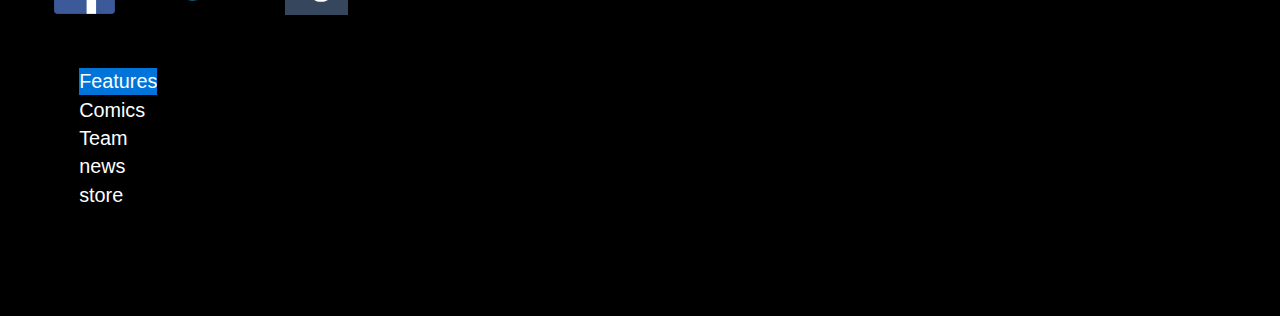
==== commit fb09d653: "alchemic" ====
--- a/index.html
+++ b/index.html
@@ -33,7 +33,7 @@
 </header> 
      <main role="main" id="main" class="main">
  <div class="billboard">
-        <img src="images/billboard.jpg" alt="transmute"/>
+        <img src="images/billboard2.jpg" alt="transmute"/>
     </div>
         <h1 class="yotta">Transmuting dreams into reality.</h1>
         <p>Creating and designing the finest indie comics for your pleasure.</p> 
@@ -42,7 +42,7 @@
     <div class="grid">
     <div class=" unit unit-s--1 unit-m-1-2 unit-l-1-2" >
     <figure> 
-        <img src="images/transmute.jpg" alt="issue2">
+        <img src="images/unethical-01.jpg" alt="issue2">
         <figcaption> Unethical </figcaption>
     </figure>
 </div>
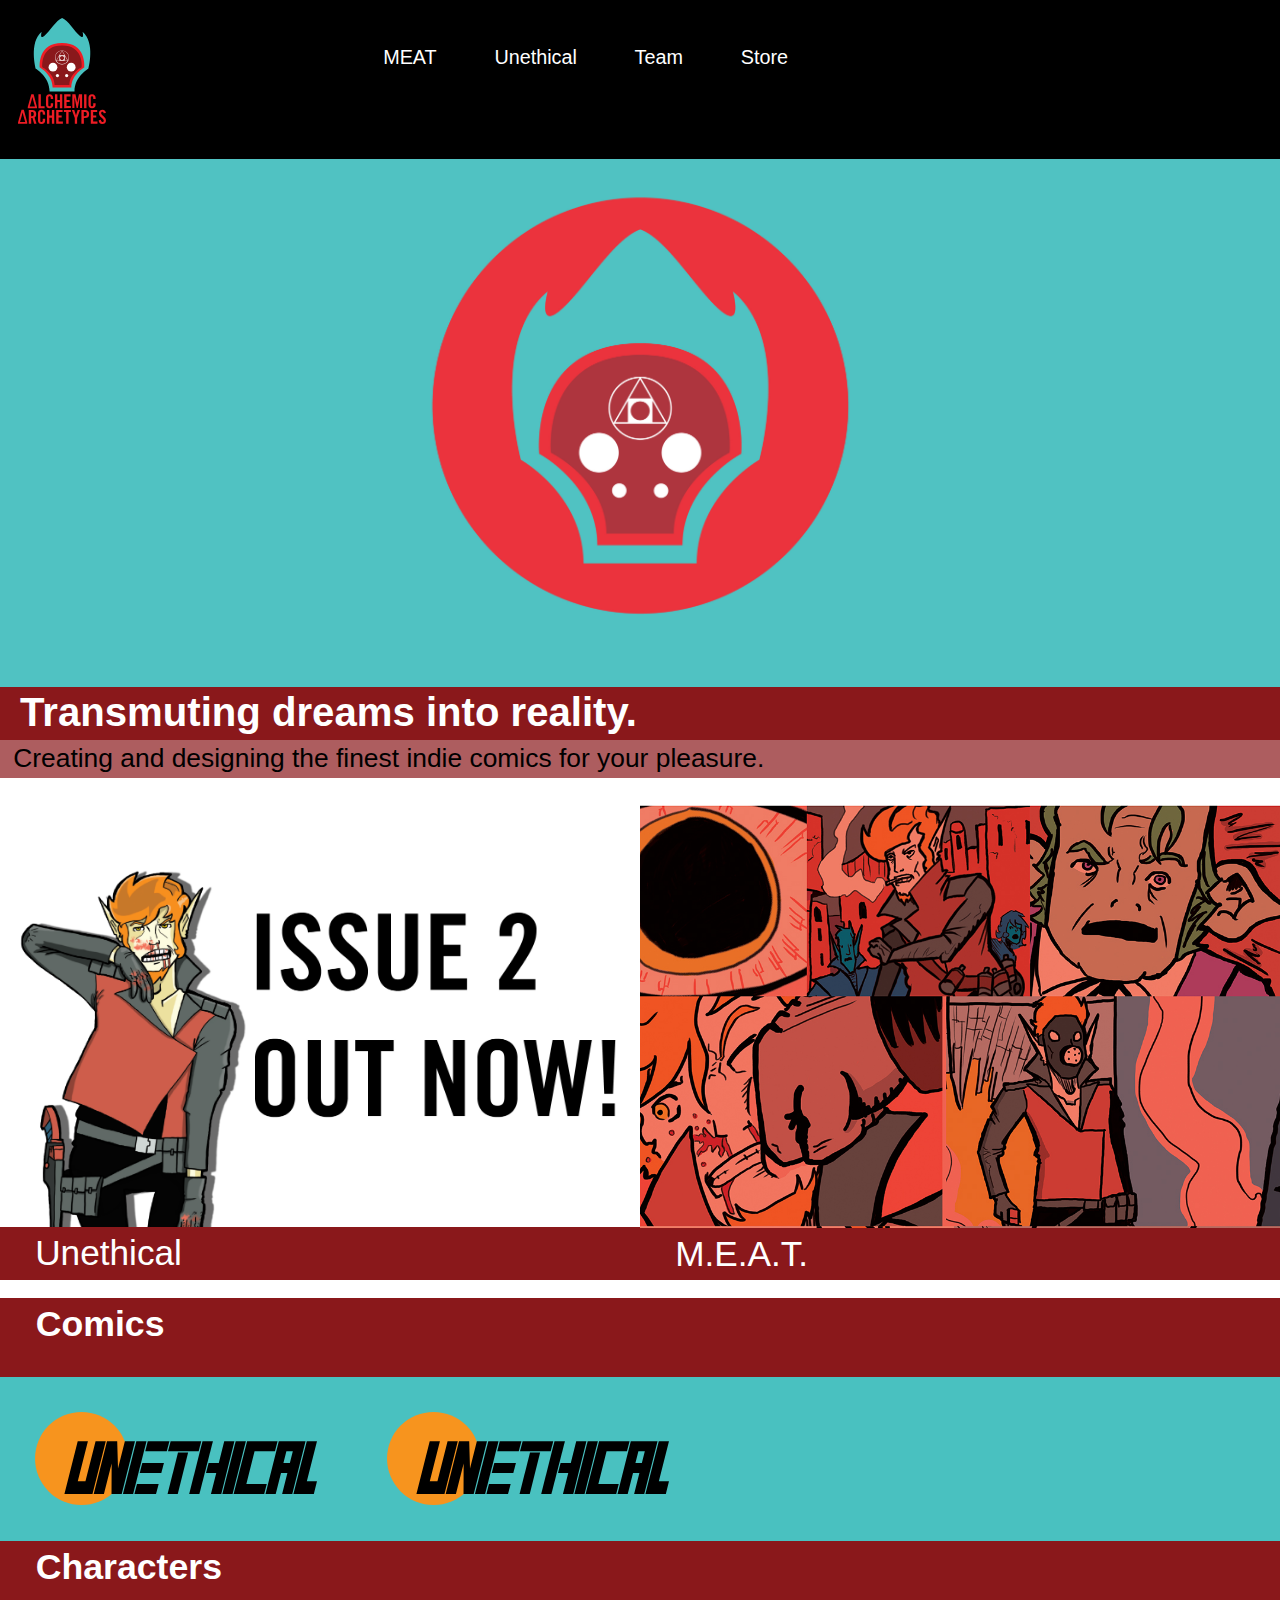
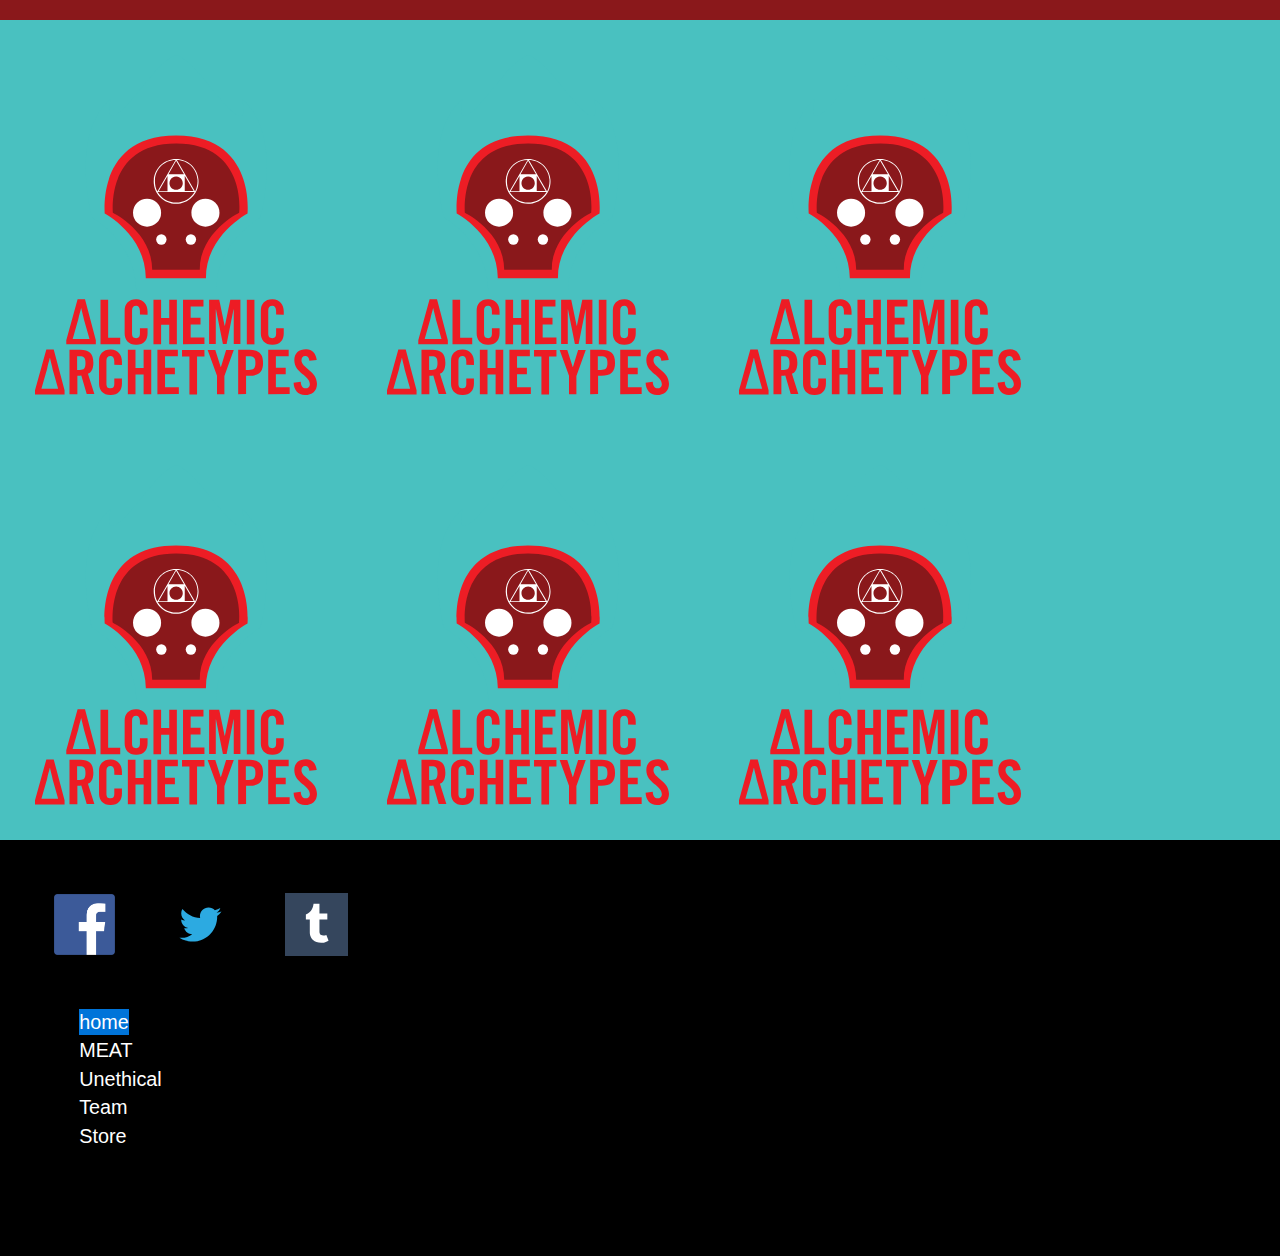
==== commit 114e30e7: "alchemic" ====
--- a/index.html
+++ b/index.html
@@ -21,10 +21,10 @@
             </div>
             <div role="navigation" id="navigation" class="unit unit-xs-1 unit-s-1-2 unit-m-2-3 unit-l-3-4  island">   
             <ul class="nav is;a">
-                 <li class="mega gutter"><a  href="pricing.html">Comics</a></li>
-                 <li class="mega gutter"><a  href="index.html">Team</a></li>
-                 <li class="mega gutter"><a  href="index.html">news</a></li>
-                 <li class="mega gutter"><a  href="index.html">store</a></li>
+                <li class="mega gutter"><a  href="meat.html">MEAT</a></li>
+                 <li class="mega gutter"><a  href="unethical.html">Unethical</a></li>
+                 <li class="mega gutter"><a  href="team.html">Team</a></li>
+                 <li class="mega gutter"><a  href="index.html">Store</a></li>
             </ul>
             </div>
             </div>
@@ -62,23 +62,11 @@
     <div class="title unit unit-xs-1 unit-s-1 unit-m-1 unit-l-1">
         <h2 class="zetta">Comics</h2>
     </div>
-    <div class="pic unit unit-s--1 unit-m-1-3 unit-l-1-3 unit-xl-1-3">
-    <img src="images/logo.svg" alt="logo2">
+    <div class="pic unit unit-s--1 unit-m-1-2 unit-l-1-2 unit-xl-1-2">
+    <img src="images/unethical.svg" alt="logo2">
   </div> 
-    <div class="pic unit unit-s--1 unit-m-1-3 unit-l-1-3 unit-xl-1-3">
-    <img src="images/logo.svg" alt="logo2">
-</div>
-    <div class="pic unit unit-s--1 unit-m-1-3 unit-l-1-3 unit-xl-1-3">
-    <img src="images/logo.svg" alt="logo2">
-</div>
-<div class="pic unit unit-s--1 unit-m-1-3 unit-l-1-3 unit-xl-1-3">
-    <img src="images/logo.svg" alt="logo2">
-  </div>
-    <div class="pic unit unit-s--1 unit-m-1-3 unit-l-1-3 unit-xl-1-3">
-    <img src="images/logo.svg" alt="logo2">
-</div>
-    <div class="pic unit unit-s--1 unit-m-1-3 unit-l-1-3 unit-xl-1-3">
-    <img src="images/logo.svg" alt="logo2">
+    <div class="pic unit unit-s--1 unit-m-1-2 unit-l-1-2 unit-xl-1-2">
+    <img src="images/unethical.svg" alt="logo2">
 </div>
 </div>
 
@@ -123,23 +111,29 @@
      <div class="grid footer micro island bottom">
         <div role="contentinfo" class="copyright unit unit-xs-1 unit-s-1- unit-m-1-3 unit-l-1-3">
             <div class="grid icons">
-    <div class="unit unit-xs-1 unit-s-1 unit-m-1-3  unit-l-1-3 island">    
+    <div class="unit unit-xs-1 unit-s-1 unit-m-1-3  unit-l-1-3 island">  
+    <a href="https://www.facebook.com/alchemicarchetypes?fref=ts">  
         <img class="icon1" src="images/facebook.svg" alt="facebook">
+    </a>
     </div>
-    <div class="unit unit-xs-1 unit-s-1 unit-m-1-3 unit-l-1-3  island">    
+    <div class="unit unit-xs-1 unit-s-1 unit-m-1-3 unit-l-1-3  island">  
+    <a href="https://twitter.com/transmutedreams">  
     <img class="icon2" src="images/twitter.svg" alt="twitter">
+</a>
     </div>
     <div class="unit unit-xs-1 unit-s-1 unit-m-1-3 unit-l-1-3  island">
+        <a href="https://www.tumblr.com/blog/alchemic-archetypes">
     <img class="icon3" src="images/tumblr.svg" alt="tumblr">
+</a>
 </div>
   </div>
    <div role="navigation" id="navigation" class="unit unit-xs-1 unit-s-1-2 unit-m-1-3 unit-l-1-3  island">   
             <ul class="nav is;a">
-                 <li class="mega gutter"><a class="nav-current" href="index.html">Features</a></li>
-                <li class="mega gutter"><a  href="pricing.html">Comics</a></li>
-                 <li class="mega gutter"><a  href="index.html">Team</a></li>
-                 <li class="mega gutter"><a  href="index.html">news</a></li>
-                 <li class="mega gutter"><a  href="index.html">store</a></li>
+                 <li class="mega gutter"><a class="nav-current" href="index.html">home</a></li>
+               <li class="mega gutter"><a  href="meat.html">MEAT</a></li>
+                 <li class="mega gutter"><a  href="unethical.html">Unethical</a></li>
+                 <li class="mega gutter"><a  href="team.html">Team</a></li>
+                 <li class="mega gutter"><a  href="index.html">Store</a></li>
             </ul>
             </div>
             <footer>©2015 Alchemic Archetypes</footer>
--- a/css/main.css
+++ b/css/main.css
@@ -151,7 +151,6 @@
     overflow: hidden;
     background-size: 80rem;
     background-repeat: no-repeat;
-    max-height: 30rem;
 }
 
 h1 {
@@ -287,6 +286,10 @@
     font-size: 1em;
     margin-top: -25px;
 }
+
+.billboard {
+    max-height: 10rem;
+}
 }
 
 
@@ -331,7 +334,11 @@
 
 p {
     font-size: 1.5em;
-    margin-top: -26px;
+    margin-top: -28px;
+}
+
+.billboard {
+    max-height: 20rem;
 }
 }
 
@@ -341,8 +348,7 @@
 
 
     
-    
-    }
+   
     .bottombutton {
         padding: 0;
         padding-bottom: 3em;
@@ -352,3 +358,8 @@
 .icons {
     max-width: 25em;
 }
+
+.billboard {
+    max-height: 30em;
+}
+}
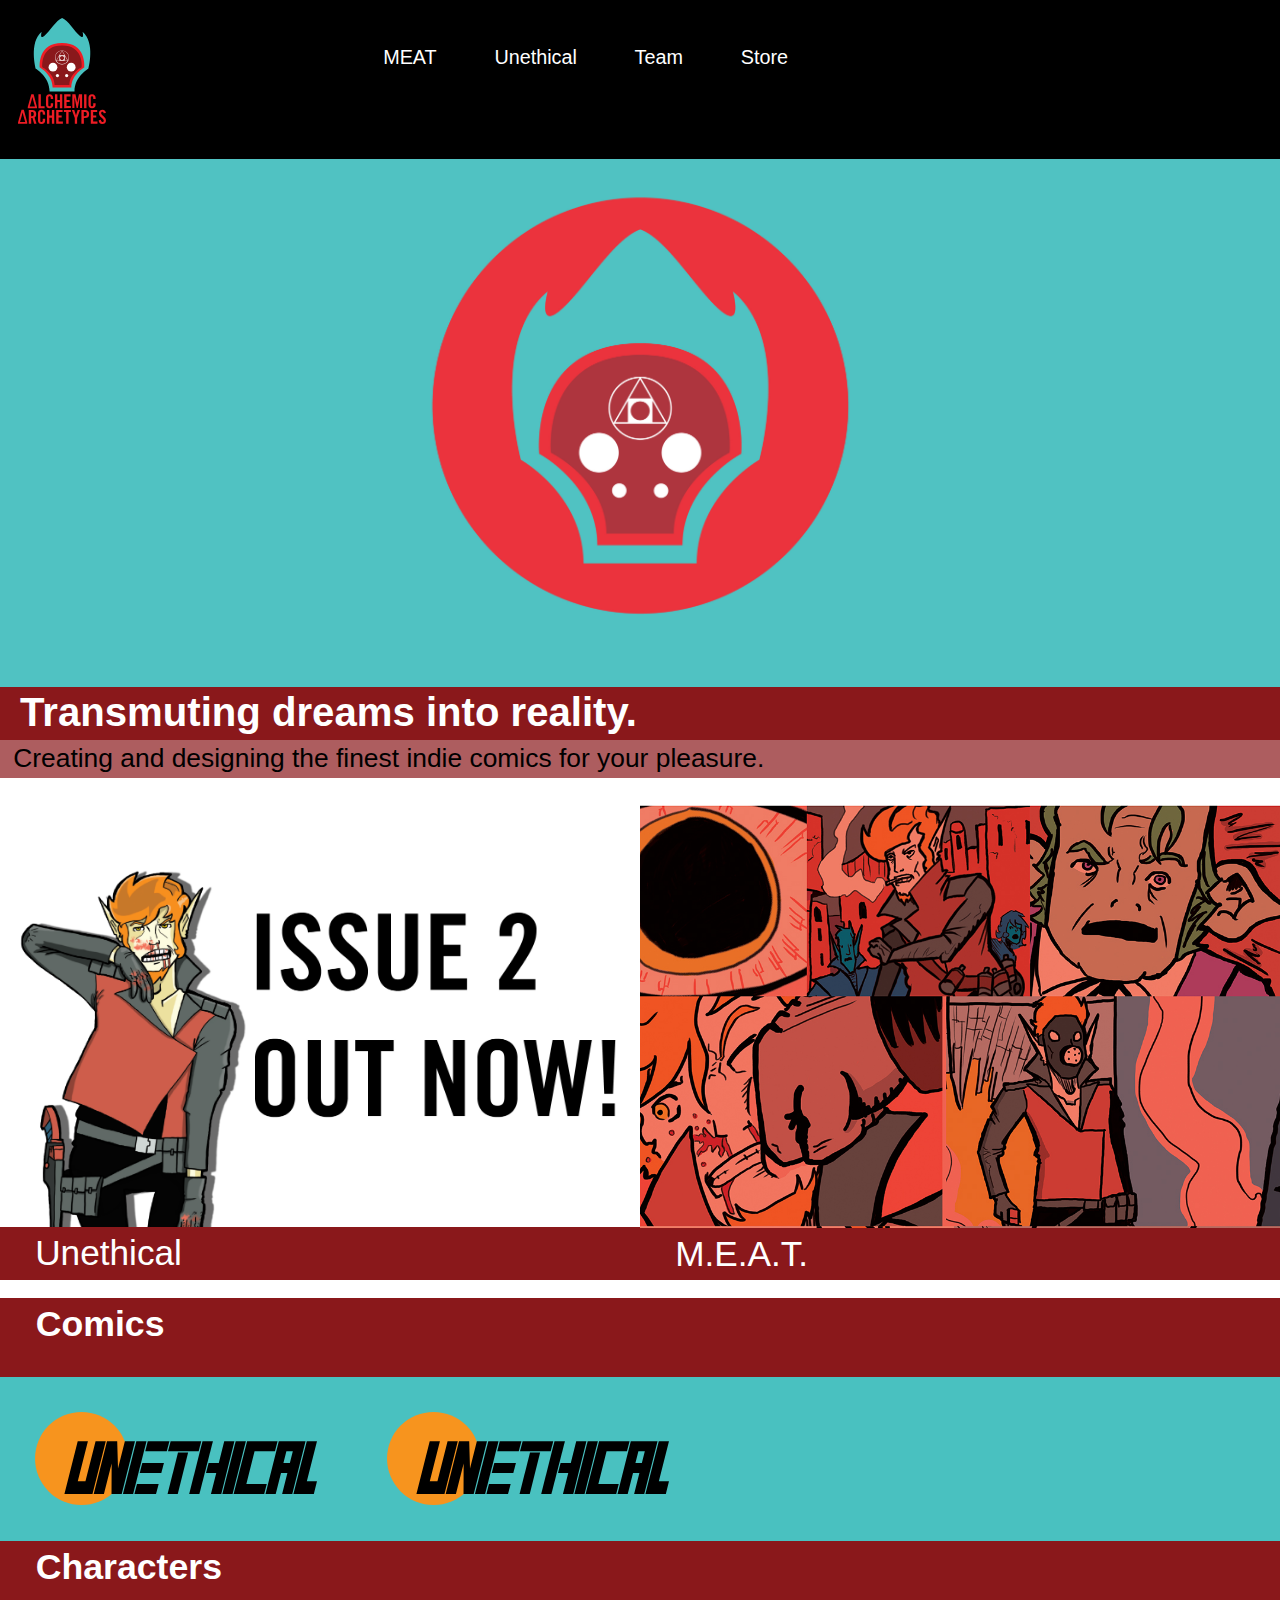
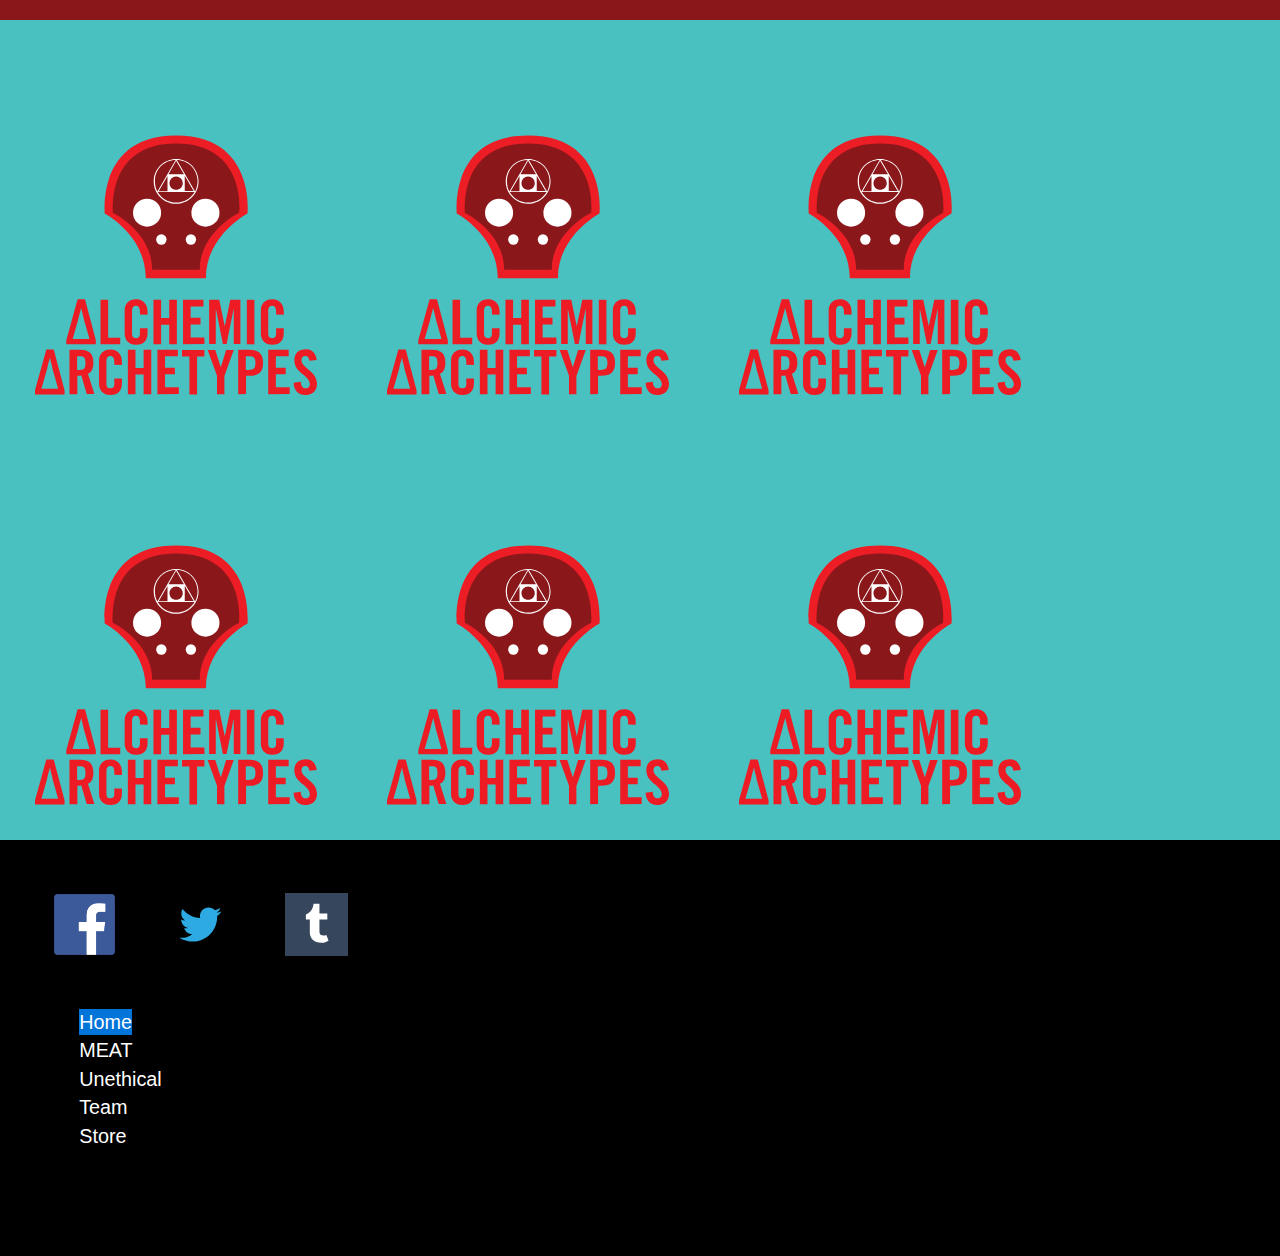
==== commit a48118f4: "alchemic" ====
--- a/index.html
+++ b/index.html
@@ -63,10 +63,14 @@
         <h2 class="zetta">Comics</h2>
     </div>
     <div class="pic unit unit-s--1 unit-m-1-2 unit-l-1-2 unit-xl-1-2">
+    <a href="meat.html">
     <img src="images/unethical.svg" alt="logo2">
+    </a>
   </div> 
     <div class="pic unit unit-s--1 unit-m-1-2 unit-l-1-2 unit-xl-1-2">
+    <a href="unethical.html">
     <img src="images/unethical.svg" alt="logo2">
+    </a>
 </div>
 </div>
 
@@ -129,7 +133,7 @@
   </div>
    <div role="navigation" id="navigation" class="unit unit-xs-1 unit-s-1-2 unit-m-1-3 unit-l-1-3  island">   
             <ul class="nav is;a">
-                 <li class="mega gutter"><a class="nav-current" href="index.html">home</a></li>
+                 <li class="mega gutter"><a class="nav-current" href="index.html">Home</a></li>
                <li class="mega gutter"><a  href="meat.html">MEAT</a></li>
                  <li class="mega gutter"><a  href="unethical.html">Unethical</a></li>
                  <li class="mega gutter"><a  href="team.html">Team</a></li>
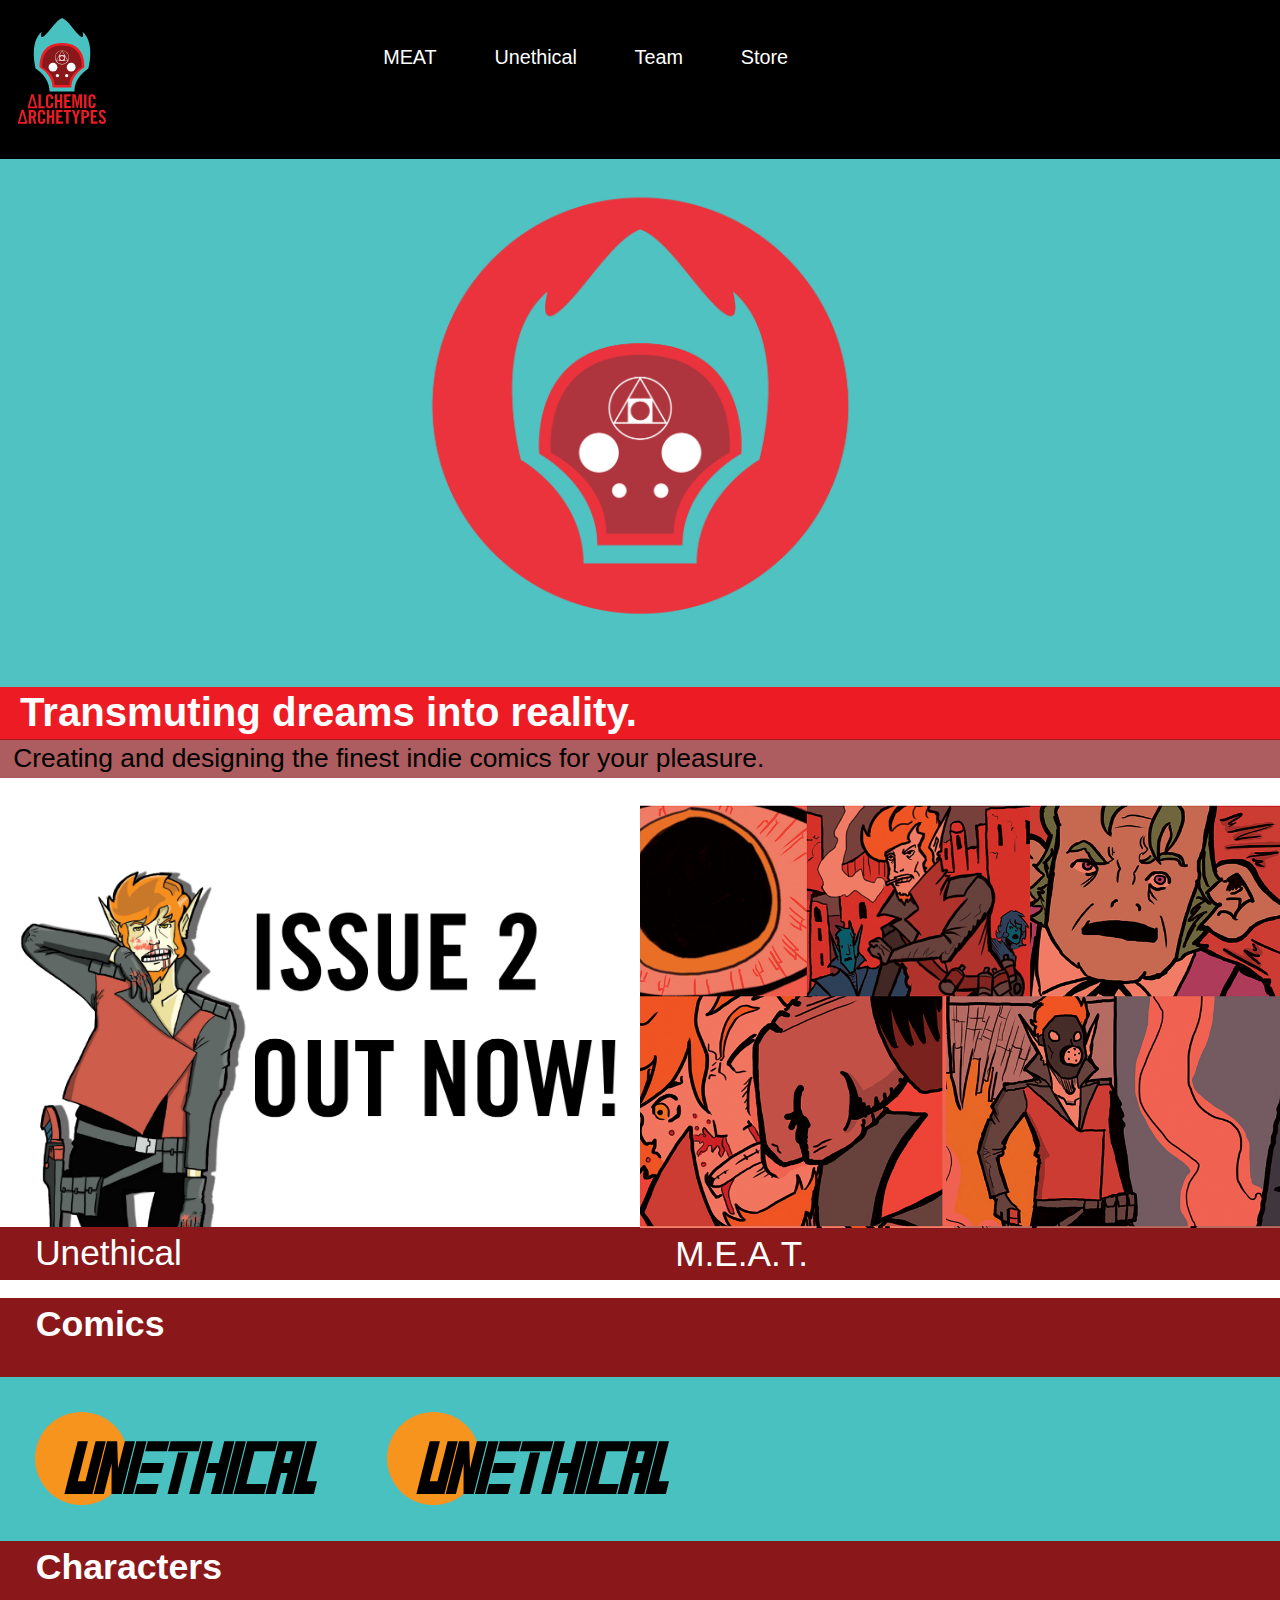
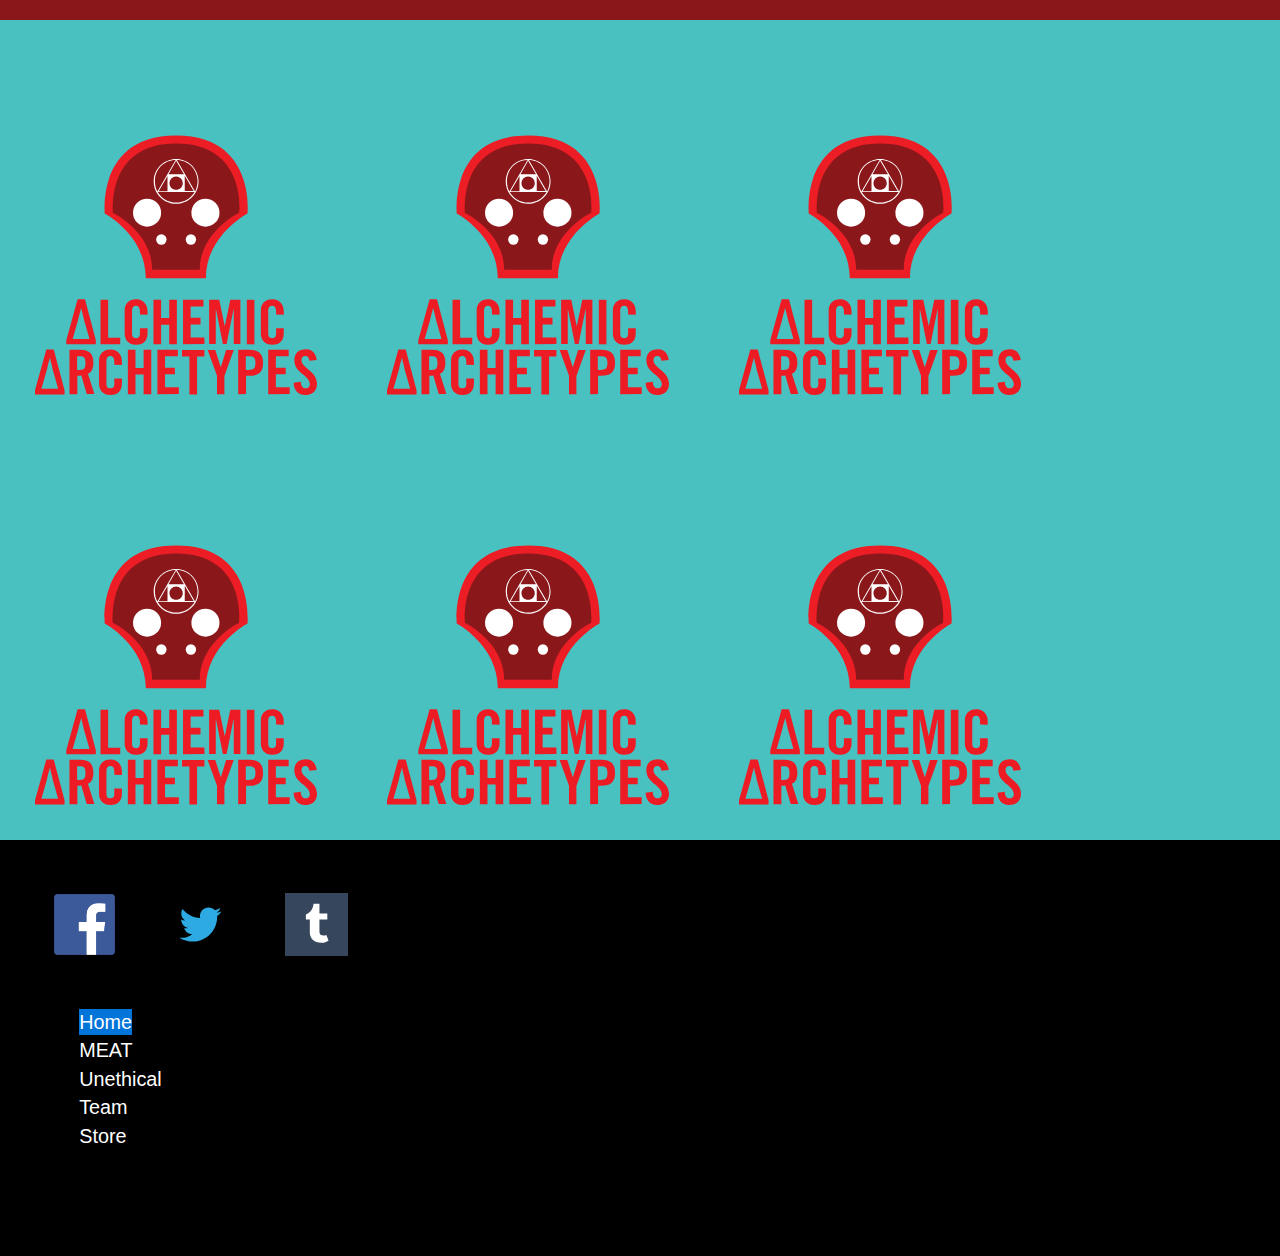
==== commit 13f8546c: "alchemic" ====
--- a/index.html
+++ b/index.html
@@ -16,10 +16,10 @@
                 </ul>
  <header role="banner">
    <div class="grid top">
-        <div class="unit unit-xs-1 unit-s-1-2 unit-m-1-3 unit-l-1-4 logo">
+        <div class="unit unit-xs-1 unit-s-1 unit-m-1-3 unit-l-1-4 logo">
             <a href="index.html"><img src="images/logo.svg"></a>
             </div>
-            <div role="navigation" id="navigation" class="unit unit-xs-1 unit-s-1-2 unit-m-2-3 unit-l-3-4  island">   
+            <div role="navigation" id="navigation" class="unit unit-xs-1 unit-s-1 unit-m-2-3 unit-l-3-4  island">   
             <ul class="nav is;a">
                 <li class="mega gutter"><a  href="meat.html">MEAT</a></li>
                  <li class="mega gutter"><a  href="unethical.html">Unethical</a></li>
@@ -36,20 +36,26 @@
         <img src="images/billboard2.jpg" alt="transmute"/>
     </div>
         <h1 class="yotta">Transmuting dreams into reality.</h1>
+        <div class="pback">
         <p>Creating and designing the finest indie comics for your pleasure.</p> 
+    </div>
     </main>
 
     <div class="grid">
     <div class=" unit unit-s--1 unit-m-1-2 unit-l-1-2" >
     <figure> 
         <img src="images/unethical-01.jpg" alt="issue2">
+        <div class="figback">
         <figcaption> Unethical </figcaption>
+    </div>
     </figure>
 </div>
     <div class=" unit unit-s--1 unit-m-1-2 unit-l-1-2" >
     <figure> 
         <img src="images/transmute.jpg" alt="issue2">
+        <div class="figback">
         <figcaption> M.E.A.T. </figcaption>
+    </div>
     </figure>
       
  </div>
--- a/css/main.css
+++ b/css/main.css
@@ -155,14 +155,17 @@
 
 h1 {
     color: #ffffff;
-    background-color: #8a181b;
+    background-color: #ed1c24;
     padding-left: .5em;
 }
 
 p {
-    background-color: rgba(138, 24, 27, 0.7);
     padding-left: .5em;
     margin-top: -1em;
+}
+
+.pback {
+    background-color: rgba(138, 24, 27, 0.7);
 }
 
 .image {
@@ -171,12 +174,15 @@
 }
 
 figcaption {
-    background-color: #8a181b;
     font-size: 2em;
     color: #ffffff;
     padding-left: 1em;
 }
 
+.figback {
+     background-color: #8a181b;
+}
+
 figure {
     overflow: hidden;
     padding-bottom: 1em;
@@ -187,6 +193,11 @@
     padding: 2em;
 }
 
+.border {
+    border-style: solid;
+    border-radius: 5px;
+    border-color: black;
+}
 
 .back {
     background-color: ;
